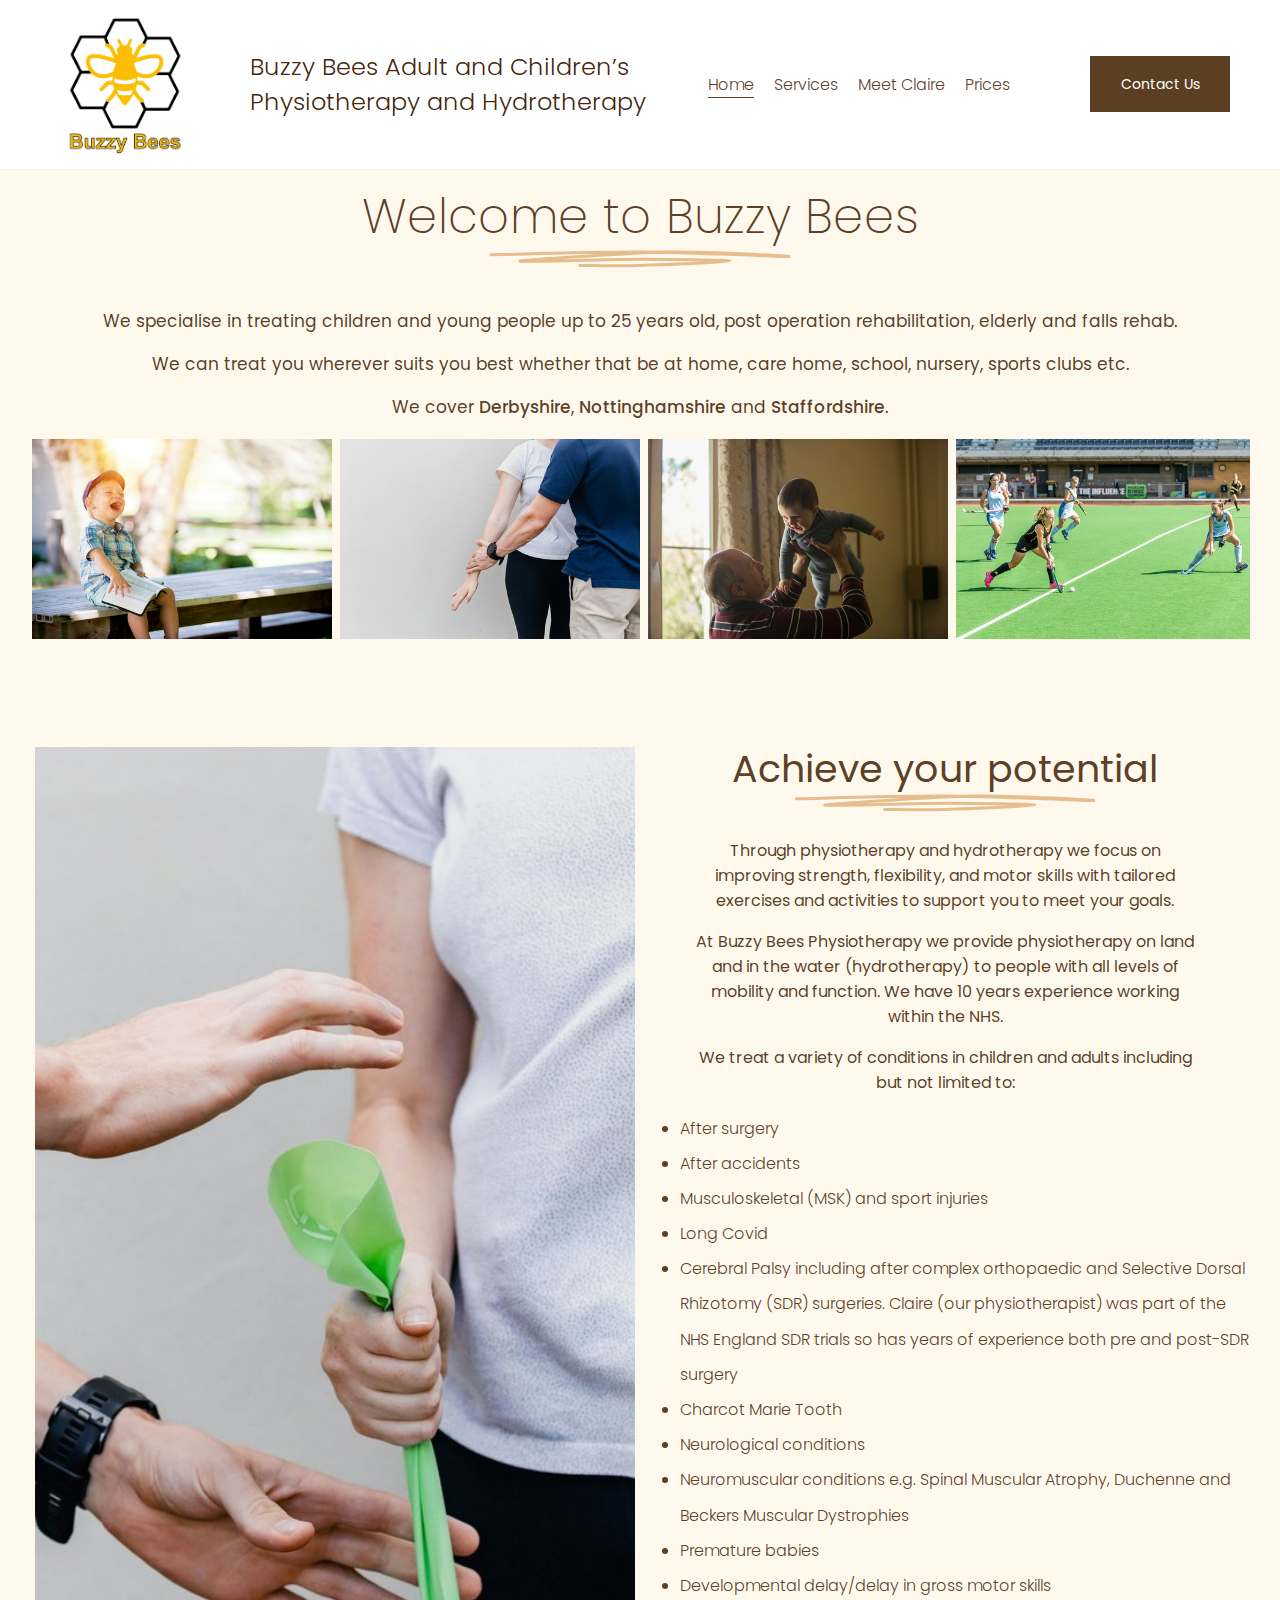
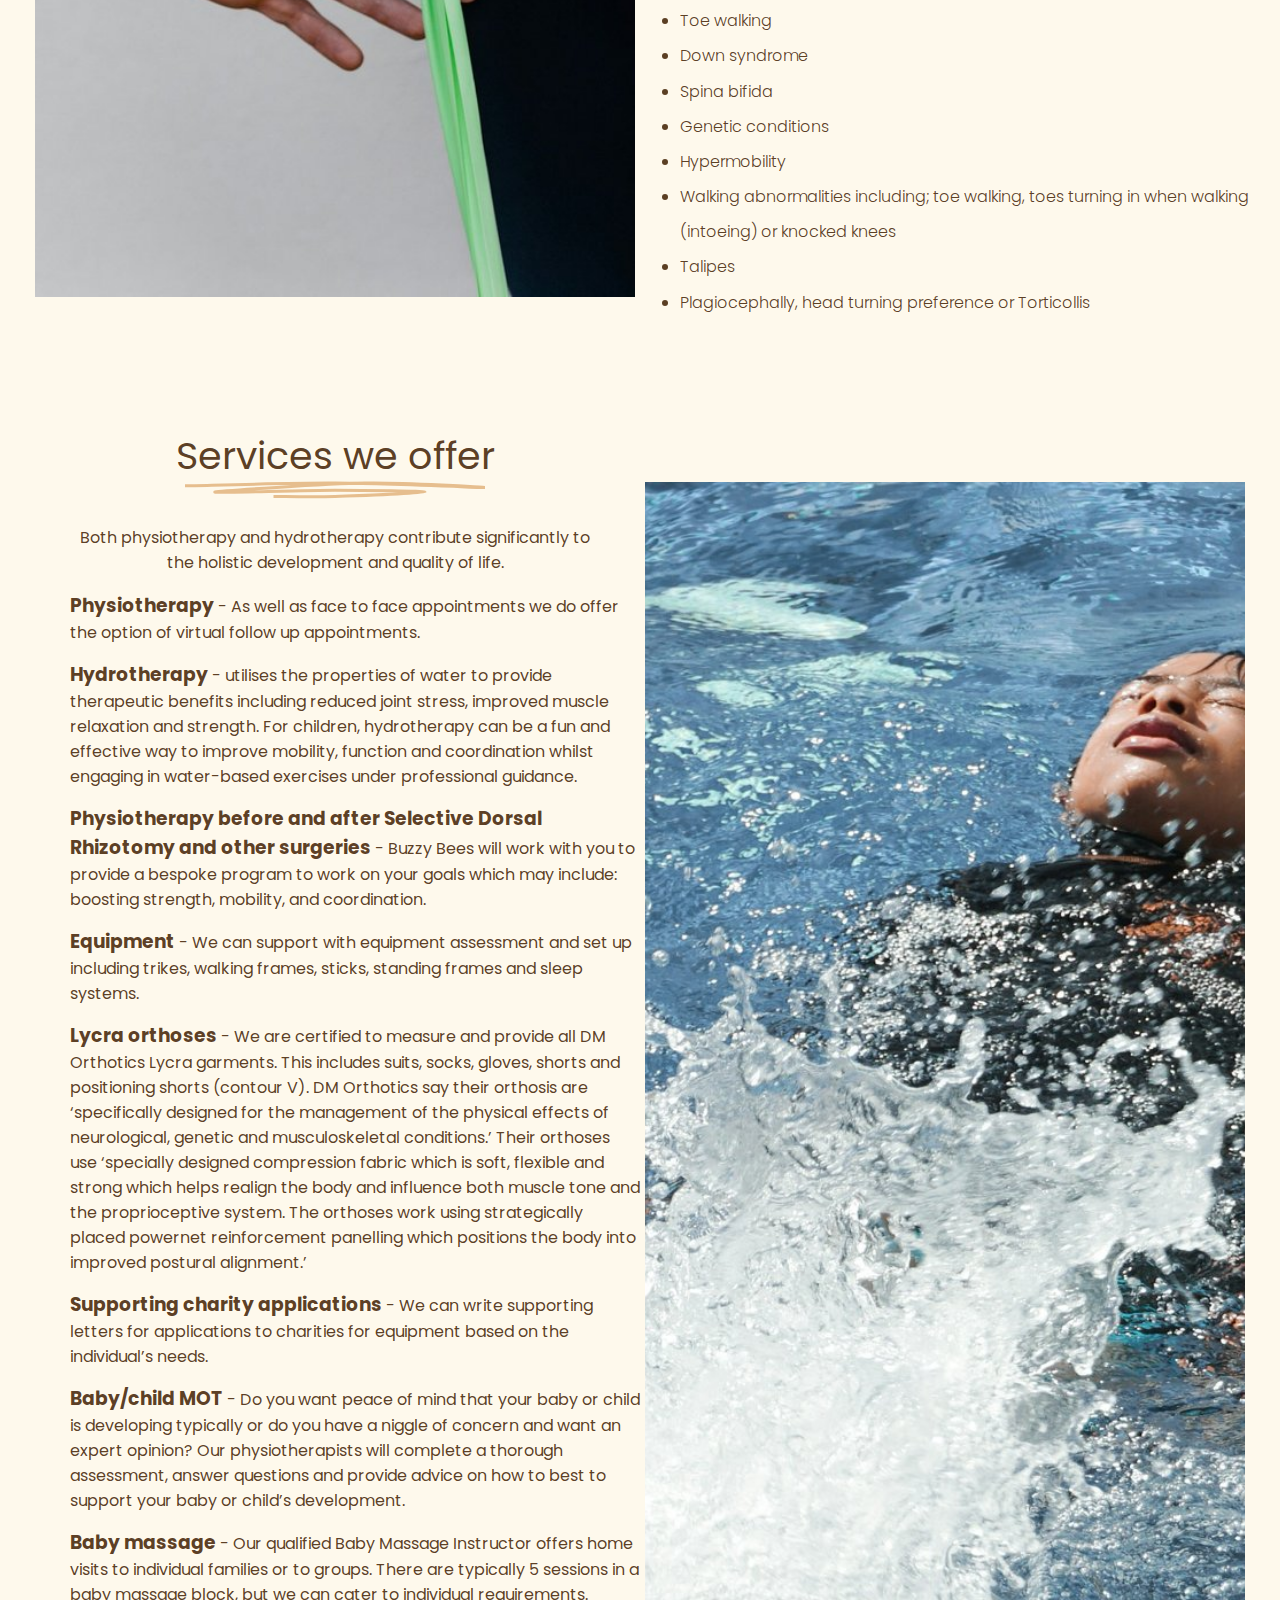
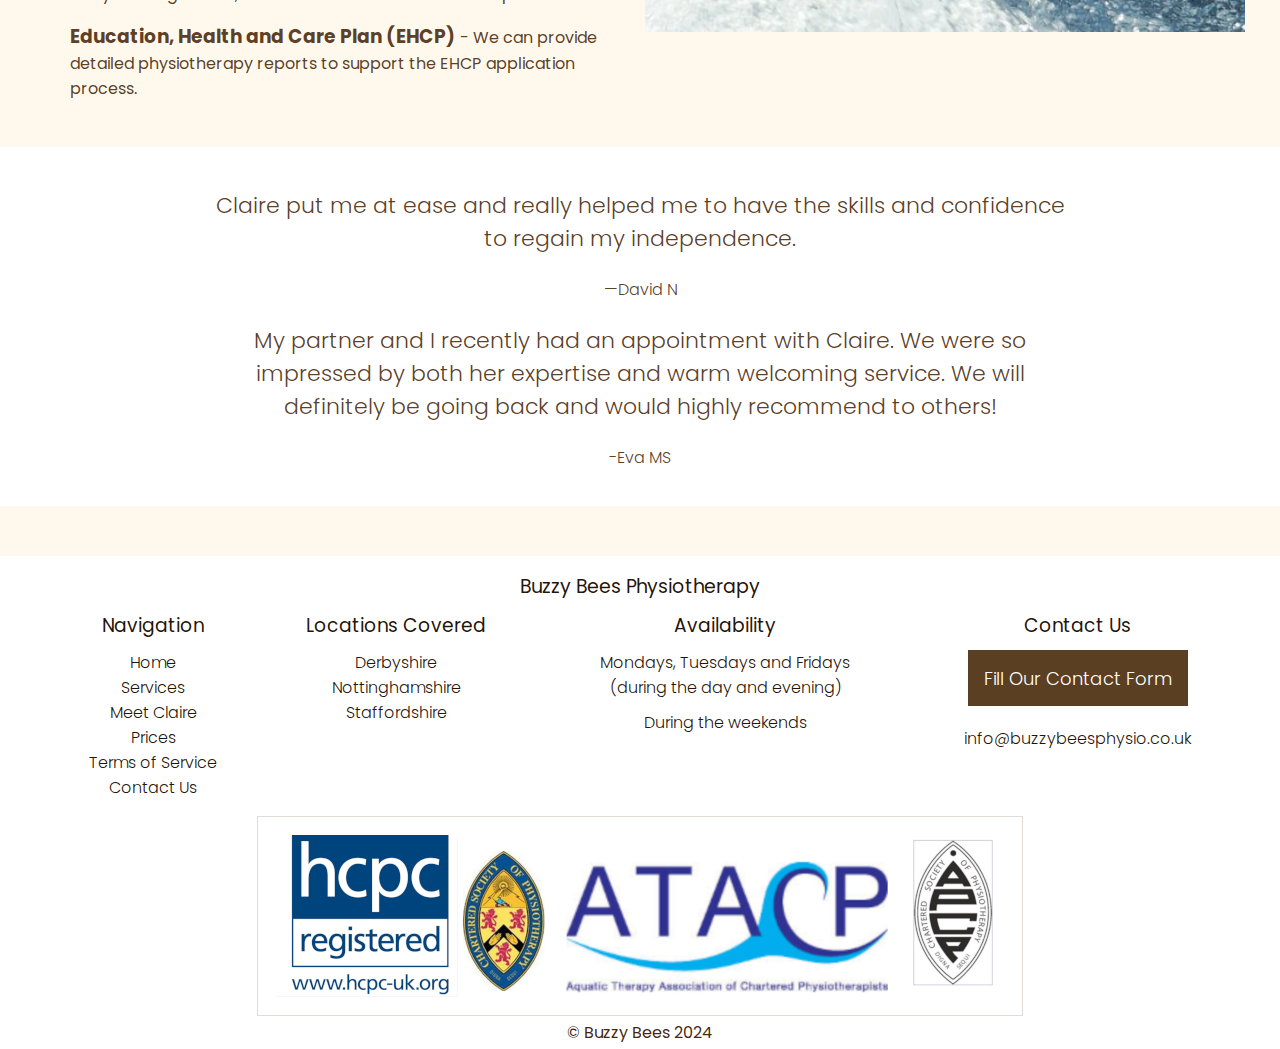
==== index.html @ 5b792850 "edited title and meta description" ====
<!DOCTYPE html>
<html lang="en">

<head>
    <meta charset="UTF-8">
    <meta name="viewport" content="width=device-width, initial-scale=1.0">
    <meta name="description" content="We specialise in treating children and young people up to 25 years old,
        post operation rehabilitation, elderly and falls rehab, in Derbyshire,
        Nottinghamshire and Staffordshire.">

    <title>Buzzy Bees Physiotherapy - Derbyshire, Nottinghamshire and Staffordshire</title>
    <link rel="stylesheet" href="/style.css">
    <link rel="icon" href="/assets/favicon.ico" type="image/x-icon">
    <!-- Fonts -->
    <!-- Poppins -->
    <link rel="preconnect" href="https://fonts.googleapis.com">
    <link rel="preconnect" href="https://fonts.gstatic.com" crossorigin>
    <link
        href="https://fonts.googleapis.com/css2?family=Poppins:ital,wght@0,100;0,200;0,300;0,400;0,500;0,600;0,700;0,800;0,900;1,100;1,200;1,300;1,400;1,500;1,600;1,700;1,800;1,900&display=swap"
        rel="stylesheet">
</head>

<body>

    <header>
        <div class="logo-and-title">
            <img src="/assets/logo.webp" alt="Buzzy Bees Physio logo" class="header-logo">
             <h1 class="title"><span>Buzzy Bees Adult and Children’s Physiotherapy and Hydrotherapy</span></h1> <!-- <span class="h1-location">Derbyshire,
                Nottinghamshire and Staffordshire</span> -->
        </div>
        <nav class="menu">
            <ul class="links">
                <li class="plain"><a href="/index.html" class="underscore" id="home-link">Home</a></li>
                <li class="plain"><a href="/index.html#services" class="underscore" id="services-link">Services</a></li>
                <li class="plain"><a href="/meet-claire/index.html" class="underscore">Meet Claire</a></li>
                <li class="plain"><a href="/prices/index.html" class="underscore">Prices</a></li>
                <li class="button"><a href="/contact/index.html">Contact Us</a></li>
            </ul>
        </nav>
    </header>


    <main class="main-home">

        <section class="hero-section">
            <h2 class="welcome-h2">Welcome to Buzzy Bees</h2> <!-- Suggested change of title -->
            <svg class="scribble" viewBox="0 0 307 91">
                <path
                    d="M 0,80.08 c 23.025000000000002,-0.4094999999999942 107.44999999999999,-3.003 153.5,-2.730000000000004 c 46.05000000000001,0.27299999999999613 148.89499999999998,4.550000000000011 153.5,4.550000000000011 c 4.605000000000018,0 -81.35500000000002,-5.232500000000044 -122.80000000000001,-4.550000000000011 c -41.44499999999999,0.6825000000000045 -148.89499999999998,8.00800000000001 -153.5,9.100000000000009 c -4.604999999999997,1.0919999999999987 90.56499999999998,-1.8199999999999932 122.8,-1.8199999999999932 c 32.235000000000014,0 92.10000000000002,0.8644999999999925 92.10000000000002,1.8199999999999932 c 0,0.9555000000000007 -69.07500000000002,3.8674999999999926 -92.10000000000002,4.549999999999997 c -23.025000000000006,0.6824999999999903 -52.19,0 -61.400000000000006,0"
                    vector-effect="non-scaling-stroke" stroke-dasharray="954" stroke-dashoffset="1908"></path>
            </svg>
            <div class="hero-paragraphs">
                <p>We specialise in treating children and young people up to 25 years old, post operation
                    rehabilitation, elderly and falls rehab. </p>
                <p>We can treat you wherever suits you best whether that be at home, care home, school, nursery, sports
                    clubs etc.</p>
                <p>We cover <span class="bolder">Derbyshire</span>, <span class="bolder">Nottinghamshire</span> and
                    <span class="bolder">Staffordshire</span>.</p>
            </div>
            <aside class="image-banner">
                <img src="/assets/home/home1.jpg" alt="Little boy laughing and holding a book">
                <img src="/assets/home/home2.jpg" alt="Physiotherapist treating a female patient">
                <img src="/assets/home/home3.jpg" alt="Grandfather smiling and lifting a smiling baby">
                <img src="/assets/home/home4.jpg" alt="Several female hockey players in action during a match">
            </aside>
        </section>

        <section class="potential">
            <div class="potential-image">
                <img src="/assets/home/home5.jpg" alt="">
            </div>
            <div class="potential-text">
                <div class="main-h2-and-scribble">
                    <h2 class="main-h2">Achieve your potential</h2>
                    <svg class="scribble" viewBox="0 0 307 91">
                        <path
                            d="M 0,80.08 c 23.025000000000002,-0.4094999999999942 107.44999999999999,-3.003 153.5,-2.730000000000004 c 46.05000000000001,0.27299999999999613 148.89499999999998,4.550000000000011 153.5,4.550000000000011 c 4.605000000000018,0 -81.35500000000002,-5.232500000000044 -122.80000000000001,-4.550000000000011 c -41.44499999999999,0.6825000000000045 -148.89499999999998,8.00800000000001 -153.5,9.100000000000009 c -4.604999999999997,1.0919999999999987 90.56499999999998,-1.8199999999999932 122.8,-1.8199999999999932 c 32.235000000000014,0 92.10000000000002,0.8644999999999925 92.10000000000002,1.8199999999999932 c 0,0.9555000000000007 -69.07500000000002,3.8674999999999926 -92.10000000000002,4.549999999999997 c -23.025000000000006,0.6824999999999903 -52.19,0 -61.400000000000006,0"
                            vector-effect="non-scaling-stroke" stroke-dasharray="954" stroke-dashoffset="1908"></path>
                    </svg>
                </div>
                <p class="introduction">Through physiotherapy and hydrotherapy we focus on improving strength,
                    flexibility, and motor skills with tailored exercises and activities to support you to meet your
                    goals.</p>
                <p class="introduction">At Buzzy Bees Physiotherapy we provide physiotherapy on land and in the water
                    (hydrotherapy) to people with all levels of mobility and function. We have 10 years experience
                    working within the NHS.</p>
                <p class="introduction">We treat a variety of conditions in children and adults including but not
                    limited to:</p>
                <ul class="potential-ul">
                    <li>After surgery</li>
                    <li>After accidents</li>
                    <li>Musculoskeletal (MSK) and sport injuries</li>
                    <li>Long Covid</li>
                    <li>Cerebral Palsy including after complex orthopaedic and Selective Dorsal Rhizotomy (SDR)
                        surgeries. Claire (our physiotherapist) was part of the NHS England SDR trials so has years of
                        experience both pre and post-SDR surgery</li>

                    <li>Charcot Marie Tooth</li>
                    <li>Neurological conditions</li>
                    <li>Neuromuscular conditions e.g. Spinal Muscular Atrophy, Duchenne and Beckers Muscular Dystrophies
                    </li>
                    <li>Premature babies</li>
                    <li>Developmental delay/delay in gross motor skills</li>

                    <li>Toe walking</li>
                    <li>Down syndrome</li>
                    <li>Spina bifida</li>
                    <li>Genetic conditions</li>
                    <li>Hypermobility</li>

                    <li>Walking abnormalities including; toe walking, toes turning in when walking (intoeing) or knocked
                        knees</li>
                    <li>Talipes</li>
                    <li>Plagiocephally, head turning preference or Torticollis</li>
                </ul>
            </div>
        </section>

        <section id="services" class="services">

            <div class="services-text">
                <div class="main-h2-and-scribble">
                    <h2 class="main-h2">Services we offer</h2>
                    <svg class="scribble" viewBox="0 0 307 91">
                        <path
                            d="M 0,80.08 c 23.025000000000002,-0.4094999999999942 107.44999999999999,-3.003 153.5,-2.730000000000004 c 46.05000000000001,0.27299999999999613 148.89499999999998,4.550000000000011 153.5,4.550000000000011 c 4.605000000000018,0 -81.35500000000002,-5.232500000000044 -122.80000000000001,-4.550000000000011 c -41.44499999999999,0.6825000000000045 -148.89499999999998,8.00800000000001 -153.5,9.100000000000009 c -4.604999999999997,1.0919999999999987 90.56499999999998,-1.8199999999999932 122.8,-1.8199999999999932 c 32.235000000000014,0 92.10000000000002,0.8644999999999925 92.10000000000002,1.8199999999999932 c 0,0.9555000000000007 -69.07500000000002,3.8674999999999926 -92.10000000000002,4.549999999999997 c -23.025000000000006,0.6824999999999903 -52.19,0 -61.400000000000006,0"
                            vector-effect="non-scaling-stroke" stroke-dasharray="954" stroke-dashoffset="1908"></path>
                    </svg>
                </div>
                <p class="introduction">Both physiotherapy and hydrotherapy contribute significantly to the holistic
                    development and quality of life.</p>

                <ul class="services-list">
                    <li>
                        <h3 class="inline">Physiotherapy</h3>
                        <p class="inline">- As well as face to face appointments we do offer the option of virtual
                            follow up appointments.</p>
                    </li>
                    <li>
                        <h3 class="inline">Hydrotherapy</h3>
                        <p class="inline">- utilises the properties of water to provide therapeutic benefits including
                            reduced joint stress, improved
                            muscle relaxation and strength. For children, hydrotherapy can be a fun and effective way to
                            improve
                            mobility, function and coordination whilst engaging in water-based exercises under
                            professional guidance.
                        </p>
                    </li>
                    <li>
                        <h3 class="inline">Physiotherapy before and after Selective Dorsal Rhizotomy and other surgeries
                        </h3>
                        <p class="inline">- Buzzy Bees will work with you to provide a bespoke program to work on your
                            goals which may include:
                            boosting strength, mobility, and coordination.</p>
                    </li>
                    <li>
                        <h3 class="inline">Equipment</h3>
                        <p class="inline">- We can support with equipment assessment and set up including trikes,
                            walking frames, sticks, standing
                            frames and sleep systems.</p>
                    </li>
                    <li>
                        <h3 class="inline">Lycra orthoses</h3>
                        <p class="inline">- We are certified to measure and provide all DM Orthotics Lycra garments.
                            This includes suits, socks,
                            gloves, shorts and positioning shorts (contour V). DM Orthotics say their orthosis are
                            ‘specifically
                            designed for the management of the physical effects of neurological, genetic and
                            musculoskeletal
                            conditions.’ Their orthoses use ‘specially designed compression fabric which is soft,
                            flexible and strong
                            which helps realign the body and influence both muscle tone and the proprioceptive system.
                            The orthoses work
                            using strategically placed powernet reinforcement panelling which positions the body into
                            improved postural
                            alignment.’</p>
                    </li>
                    <li>
                        <h3 class="inline">Supporting charity applications</h3>
                        <p class="inline">- We can write supporting letters for applications to charities for equipment
                            based on the individual’s
                            needs.</p>
                    </li>
                    <li>
                        <h3 class="inline">Baby/child MOT</h3>
                        <p class="inline">- Do you want peace of mind that your baby or child is developing typically or
                            do you have a niggle of
                            concern and want an expert opinion? Our physiotherapists will complete a thorough
                            assessment, answer
                            questions and provide advice on how to best to support your baby or child’s development.</p>
                    </li>
                    <li>
                        <h3 class="inline">Baby massage</h3>
                        <p class="inline">- Our qualified Baby Massage Instructor offers home visits to individual
                            families or to groups. There are
                            typically 5 sessions in a baby massage block, but we can cater to individual requirements.
                        </p>
                    </li>
                    <li>
                        <h3 class="inline">Education, Health and Care Plan (EHCP)</h3>
                        <p class="inline">- We can provide detailed physiotherapy reports to support the EHCP
                            application process.</p>
                    </li>
                </ul>

            </div>

            <div class="services-image">
                <img src="/assets/home/home6.jpeg" alt="Young child swimming on their back in a pool">
            </div>
        </section>
        <aside class="client-quotes">
            <div class="quote">
                <p class="text">Claire put me at ease and really helped me to have the skills and confidence to regain
                    my independence.</p>
                <p class="name">—David N</p>
            </div>
            <div class="quote">
                <p class="text">My partner and I recently had an appointment with Claire. We were so impressed by both
                    her expertise and warm welcoming service. We will definitely be going back and would highly
                    recommend to others!</p>
                <p class="name">-Eva MS</p>
            </div>
        </aside>
    </main>
    <footer>
        <h2 class="footer-title">Buzzy Bees Physiotherapy</h2>
        <div class="footer-info-sections">

            <section class="footer-navigation">
                <h3 class="navigation-h3">Navigation</h3>
                <ul>
                    <li><a href="/home/index.html">Home</a></li>
                    <li><a href="/index.html#services">Services</a></li>
                    <li><a href="/meet-claire/index.html">Meet Claire</a></li>
                    <li><a href="/prices/index.html">Prices</a></li>
                    <li><a href="/prices/index.html#terms">Terms of Service</a></li>
                    <li><a href="/contact/index.html">Contact Us</a></li>
                </ul>
            </section>

            <section class="footer-locations">
                <h3 class="navigation-h3">Locations Covered</h3>
                <ul>
                    <li>Derbyshire</li>
                    <li>Nottinghamshire</li>
                    <li>Staffordshire</li>
                </ul>
            </section>

            <section class="footer-availability">
                <h3 class="navigation-h3">Availability</h3>
                <ul>
                    <li class="weekdays">Mondays, Tuesdays and Fridays (during the day and evening)</li>
                    <li>During the weekends</li>
                </ul>
            </section>
            <section class="footer-contact-us">
                <h3 class="navigation-h3">Contact Us</h3>
                <ul>
                    <li><a href="/contact/index.html" class="footer-contact-link">Fill Our Contact Form</a></li>
                    <li>info@buzzybeesphysio.co.uk</li>
                </ul>
            </section>
        </div>

        <div class="logo-banner">
            <div class="logo-images">
                <img src="/assets/footer/footer1.png" alt="'HCPC registered' logo" class="footer-logo1">
                <img src="/assets/footer/footer2.png" alt="'Chartered Society of Physiotherapy' logo"
                    class="footer-logo2">
                <img src="/assets/footer/footer3.png"
                    alt="'ATACP (Aquatic Therapy Association of Chartered Physiotherapists)' logo" class="footer-logo3">
                <img src="/assets/footer/footer4.png" alt="'Chartered Society of Physiotherapy' logo"
                    class="footer-logo4">
            </div>
        </div>

        <div class="copyright">
            <p>© Buzzy Bees 2024</p>
        </div>
    </footer>


    <script src="/script.js"></script>

</body>

</html>
---- style.css ----
/* Base styles for computer screens */





    /* Dynamic styling */

.current {
    text-decoration: underline;
    text-underline-offset: 7px;
    text-decoration-thickness: 1px;
}
/* Main styles */
html {
    scroll-behavior: smooth;
}

body {
    display: flex;
    flex-direction: column;
    margin: 0;
    padding: 0;
    box-sizing: border-box;
    font-family: "Poppins", sans-serif;
    color: #583b1ffa;   
    position: relative;
    /* font-size: 17px; */
}

body ul {
    list-style-type: none;
}

main {
    background-color: #f7aa0313;
    width: 100%;
    margin-top: 151px;
    padding-bottom: 50px;
    position: relative;
    z-index: 0;

}

/* Color tests */

    /* 
    Background colors to test:

        Original color: #c2bfcb;
        First new color, sepia: #ff8b260d;
        Testing a yellow closer to the logo:

        original stroke color: stroke: #eae6e1;

        Yellow from the logo: #fbc301;
        Nice yellows: #f7aa0310; #f7aa0313;

        logo border color: #7a624d39;
    */



/* Scribble */

.main-h2-and-scribble {
    text-align: center;
}

  .main-h2 {
    font-size: 38px; 
    text-align: center; 
    font-weight: 400;
    margin-bottom: 0px;
  }
  
  .scribble {
    font-size: 60px;
    stroke: #e3b884e8;
    stroke-width: 0.05em;
    stroke-linecap: square;
    stroke-linejoin: bevel;
    fill: none;
    margin-top: -200px;
    width: 300px;
    height: 100px;
  }



header {
    box-sizing: border-box;
    padding-left: 50px;
    padding-right: 50px;
    display: flex;
    justify-content: space-between;
    position: fixed;
    background-color: white;
    width: 100vw;
    z-index: 1;
    border-bottom: solid;
    border-bottom-width: 1px;
    border-bottom-color: #7a624d13;;
    /* border-style:solid;
    border-color: #7a624d39; */
}

header, .logo-and-title, .links, .row1 {
    display: flex;
    flex-direction: row;
    align-items: center;
}

h1 {
    display: flex;
    justify-content: center;
    flex-direction: column;
    font-size: 24px;
    font-weight: 300;
    padding-left: 50px;
    /* padding-top: 30px; */
    color: #3e2106fa;
    width: 400px;

}

/* .h1-location {
    padding-top: 20px;
    font-size: 16px;
    font-weight: 200;

} */
.header-logo {
    width: 150px;
    height: 100%;
}

nav {
    font-weight: 250;
    font-size: 16px;
}

.links {
    display: flex;
    justify-content: space-between;
    white-space: nowrap;
}

.links .plain {
    padding: 10px;
}

li.plain {
    color: #583b1ffa;
    display: flex;
    justify-content: center;
    align-items: center;
    font-size: 16px;
    font-weight: 300;
}

li.button {
    background-color: #583b1ffa;
    margin-left: 70px;
    height: 56px;
    width: 140px;
    display: flex;
    justify-content: center;
    align-items: center;
    color: #ffffff;
    font-size: 14px;
    font-weight: 400;
}

li.button:hover {
    background-color: #7a624d;
    transition: background-color 0.2s ease;
}

nav li.plain a {
    text-decoration: none;
    color: #583b1ffa;
}

nav li.button a {
    text-decoration: none;
    color: #ffffff;
}

/* Main bodies */

h2 {
    text-align: center;
}

/* Footer */
footer {
    /* color: #1b0e02fa; */
    color: #3e2106fa;
}

.footer-title {
    font-weight: 400;
    font-size: 19px;
    margin-bottom: 5px;
    padding: 0;
    /* text-decoration: underline;
    text-underline-offset: 7px;
    text-decoration-thickness: 1px; */
    color: #1b0e02fa;
}

.navigation-h3 {
    margin-top: 5px;
}
.footer-info-sections {
    display: flex;
    justify-content: space-evenly;
    margin-top: 0;
}
.footer-info-sections h3 {
    display: flex;
    justify-content: center;
    font-weight: 400;
    margin-bottom: 0;
    color: #1b0e02fa;
}

.footer-info-sections ul {
    padding: 0px;
    margin-top: 10px;
}

.footer-info-sections ul li {
    display: flex;
    justify-content: center;
    color: #1b0e02fa;
    font-weight: 300;

}
.footer-navigation a {
    text-decoration: none;
    color: #1b0e02fa;
}

.footer-availability {
    max-width: 300px;
    text-align: center;
}
.weekdays {
    margin-bottom: 10px;
}

.footer-contact-link {
    background-color: #583b1ffa;
    height: 56px;
    width: 220px;
    display: flex;
    justify-content: center;
    text-align: center;
    align-items: center;
    color: #ffffff;
    font-size: 18px;
    font-weight: 300;
    text-decoration: none;
    margin-bottom: 20px;
}

.footer-contact-link:hover {
    background-color: #7a624d;
    transition: background-color 0.2s ease;
}



.logo-images {
    display: flex;
    justify-content: center;
    height: 200px;
    width: fit-content;
    border-style: solid;
    border-width: 1px;
    padding: 18px;
    margin: 0 auto;
    box-sizing: border-box;
    border-color: #7a624d39;
}

.copyright p {
    padding: 2px;
    margin: 2px;
}
/* 
.footer-logo1 {
    width: 254px;
    height: 226px;
}

.footer-logo2 { 
    width: 139px;
    height: 226px;
}

.footer-logo3 { 
    width: 319px;
    height: 148px;
}

.footer-logo4 { 
    width: 137px;
    height: 226px; 
} */


.copyright {
    text-align: center;
}



    /* Home */

        /* Hero Section */

.welcome-h2 {
    font-size: 48px;
    font-weight: 200;
    margin: 0;
}

.bolder {
    font-weight: 500;
}

.hero-section {
    text-align: center;
    margin: 30px 30px 30px 30px;

}

.hero-paragraphs {
    margin-top: 30px;
    font-size: 17px;
}
.image-banner {
    overflow-x: auto;
    white-space: nowrap;
    max-width: 100%;
} 

.image-banner img {
    width: 300px;
    height: 200px;
    margin: 2px;
    overflow-x: auto;
    white-space: nowrap;
    align-items: center;
}

        /* Achieve your potential */

.potential {
    display: flex;
    justify-content: space-between;
    margin: 60px 30px 30px 30px;
}

.potential-image {
    flex: 1;
    display: flex;
    justify-content: center;
    align-items: center;
}

.potential-image img {
    max-width: 100%; 
    height: auto; 
    object-fit: cover; 
    width: 600px; 
    height: 1150px;
}

.potential-text {
    flex: 1;
}

.potential-ul li {
    list-style-type: initial;
    line-height: 2.2;
    font-weight: 300;
    font-size: 16px;
}

        /* Services */

.services {
    display: flex;
    justify-content: space-between;
    margin: 60px 30px 30px 30px;
    scroll-margin-top: 200px;
}

.services-text {
    flex: 1;
}

.services-image {
    flex: 1;
    display: flex;
    justify-content: center;
    align-items: center;
}

.services-image img {
    max-width: 100%; 
    height: auto; 
    object-fit: cover; 
    width: 600px; 
    height: 1150px;
}



.inline {
    display: inline;

}

.services-list li {
    margin-bottom: 15px;
}



/* Meet the Team */

.introduction {
    display: flex;
    flex-direction: column;
    align-items: center;
    text-align: center;
    padding-left: 50px;
    padding-right: 50px;    
}

.client-quotes {
    text-align: center;
    background-color: #ffffff;
    padding: 20px 210px 20px 210px;
    font-size: 22px;
    font-weight: 300;
}

.client-quotes .name {
    font-size: 16px;
}

.physio-team {
    display: flex;
}

.physio-profile {
    padding: 20px;
}

.physio-photo {
    display: flex;
    justify-content: center;
}



.claire-photo {
    width: 550px;
    height: auto;
    clip-path: inset(0px 65px 0px 70px);
}

.physio-profile-text {
    display: flex;
    flex-direction: column;
    justify-content: center;
    margin: 0px 220px 0px 220px;
}
.physio-profile p {
    line-height: 1.8;
    font-weight: 300;
    font-size: 16px;
    text-align: justify;

}

.physio-team ul, .physio-team li {
    list-style-type: initial;
    line-height: 2.5;
    font-weight: 300;
    font-size: 16px;

}

.physio-title {
    display: flex;
    flex-direction: column;
    text-align: center;
}

.physio-position {
    text-align: center;
}

/* Prices */

.service-section {
    display: flex;
    flex-direction: column;
}

.service-pairs {
    display: flex;
    flex-direction: row;
    justify-content: space-evenly;
    width: 100%;
}

.physiotherapy, .hydrotherapy, .mot, .baby-massage {
    display: flex;
    flex-direction: column;
    flex: 1;
    padding: 50px 50px 20px 50px;
}

.prices-image-banner {
    display: flex;
    justify-content: center;
    position: relative;
    max-width: 100%; /* Set the container width */
    height: 540px; /* Set the container height */
}

.prices-image-banner img {
    position: absolute; /* Position images absolutely within the container */
    height: auto; /* Maintain aspect ratio */
}

.prices1 {
    z-index: 1;
    width: 216px;
    height: 216px;
    top: 40px; 
    left: 0px;
}

.prices2 {
    z-index: 0;
    width: 406px;
    height: 520px;
}

.prices3 {
    z-index: 0;
    width: 406px;
    height: 520px;
    margin-right: 40px;
}

.prices4 {
    z-index: 1;
    width: 249px;
    height: 178px;
    top: 80px; 
    right: 0px;
}

.prices5 {
    z-index: 1;
    width: 216px;
    height: 216px;
    bottom: 80px; 
    left: 0px;
}

.prices6 {
    z-index: 0;
    width: 406px;
    max-height: 520px;
    margin-left: 5px;
}

.prices7 {
    z-index: 0;
    width: 406px;
    height: 520px;
    margin-right: 40px;
}

.prices8 {
    z-index: 1;
    width: 249px;
    height: 178px;
    top: 15px; 
    right: 0px;
}

.physio-prices {
    list-style-type: initial;
}

.prices-h3 {
    text-align: center;
}

.travel-charge {
    text-align: center;
    margin-top: 0px;
}
.more-info-button {
    display: flex;
    justify-content: center;
    padding: 10px;  
}

.more-info {
    background-color: #583b1ffa;
    height: 80px;
    width: 260px;
    display: flex;
    justify-content: center;
    align-items: center;
    text-align: center;
    color: #ffffff;
    font-size: 15px;
    font-weight: 300;
    text-decoration: none;

}

.service-section {
    padding-bottom: 50px
}



aside.terms {
    height: 1200px;
    padding-top: 50px;
    background-image: url("/assets/prices/prices9.jpeg");
    background-size: cover;
    background-position: 50% center;
    scroll-margin-top: 150px;
}

.terms-h2 {
    color:#ffffff;
}
.terms-text {
    display: flex;
    flex-direction: column;
    justify-content: center;
    color:#ffffff;
    margin: 0px 300px 20px 300px;
    backdrop-filter: blur(10px); /* Apply the blur effect */
    -webkit-backdrop-filter: blur(10px); /* For Safari */
    box-shadow: 0 0 10px rgba(0, 0, 0, 0.3); /* Optional: shadow for better contrast */
    border-radius: 20px;
    padding: 10px 30px 10px 30px;
    margin-top: 20px;
}

.terms-text li {
    list-style-type: initial;
}


/* Contact Us */

.main-contact {
    padding-bottom: 0px;
}


.email-address, .use-form {
    font-weight: 500;
}

.contact-us-text {
    display: flex;
    flex-direction: column;
    padding: 20px 220px 30px 220px;
    text-align: center;
}

    /* Form */

#dynamic-textarea {
    display: none;
}

.flex-contact {
    display: flex;
    flex-direction: row;
    justify-content: space-around;
    overflow: hidden;
    position: relative;
    height: 1250px;
}

fieldset {
    display: flex;
    flex-direction: column;
    justify-content: center;
    background: linear-gradient(to bottom, rgba(253, 236, 200, 1) 50%, rgba(253, 236, 200, 0.5) 100%);
    border-color: #583b1fe7;
    border-width: 1px;
}

legend {
    text-align: center;
    background-color: #583b1fe7;
    height: 40px;
    width: 150px;
    display: flex;
    justify-content: center;
    align-items: center;
    color: #ffffff;
    font-size: 18px;
    font-weight: 300;
    text-decoration: none;
    margin-bottom: 8px;

}

form {
    display: flex;
    width: 650px;
}

.form {
    display: flex;
    justify-content: center;
    align-items: flex-start;
}

label {
    padding-bottom: 5px
}

.physio-address-label {
    padding-bottom: 0px;
}

input, textarea, select {
    font-size: 1rem;
    height: 30px;
    box-sizing: border-box;
}

select {
    margin-left: 10px;
}

.form-a {
    display: flex;
    flex-direction: row;
    justify-content: space-around;
    padding-top: 10px;
    padding-left: 10px;
    padding-right: 10px;
}

.form1, .form2, .form3, .form4, .form5, .form6, .submit {
    display: flex;
    flex-direction: row;
    align-items: flex-start;
    margin: 10px;
}

.form4, .form5, .form6 {
    display: flex;
    flex-direction: column;
    margin: 5px 20px 5px 20px;
}

.form3, .form4 {
    margin-top: 15px
}

.side, .home-address, .physio-address {
    width: 50%;
    display: flex;
    flex-direction: column;
    margin: 0px 10px 0px 10px;
}

.home-address {
    margin-top: 50px;
    margin-right: 10px;
}



.same-address {
    font-size: 15px;
    padding-bottom: 0px;
}

.row {
    display: flex;
    flex-direction: row;
    align-items: center;
    height: 30px;
}
.new-textarea{
    width: 100%;
}
.textarea-concerns {
    width: 100%;
    height: 100px;
    margin-top: 10px;
}


#name, #phone, #email, #home-address, #physio-address, .physio-address-label {
    width: 300px;
}

#home-address, #physio-address {
    height: 100px;
}

#dob {
    width: 150px;
    margin-bottom: 6px;
}

#outcome {
    height: 100px;
    width: 100%;
}

.yes-or-no {
    display: flex;
    flex-direction: row;
    align-items: center;
    justify-content: center;  
}

.yes, .no {
    display: flex;
    flex-direction: row;
    align-items: center;
    justify-content: center;    
    padding: 2px 10px 2px 4px;
    border-style: solid;
    border-color: #767676;
    border-width: 1px;
    background-color: #ffffff;
}

.yes input, .no input {
    height: 20px;
}

.nhs-yes, .nhs-no {
    padding-bottom: 0px
}

.no {
    margin-left: 25px;
}
.submit {
    display: flex;
    justify-content: center;
}
#submit {
    background-color: #583b1ffa;
    height: 56px;
    width: 180px;
    text-align: center;
    align-items: center;
    color: #ffffff;
    font-size: 18px;
    font-weight: 300;
    text-decoration: none;
    margin-bottom: 8px;
}

#submit:hover {
    background-color: #7a624d;
    transition: background-color 0.2s ease;
}

.contact-image1 {
    width: 1500px;
    height: auto;
    z-index: -1;
    position: absolute;
    margin-top: 200px;
    margin-left: 25px;
    object-fit: cover;
}
/* Responsive styles for mobile devices */

@media (max-width: 430px) {

    /* Header */
    header {
        max-width: 100%;
        height: 200px;
        padding: 0px;
        display: flex;
        flex-direction: column;
    }

    .header-logo {
        width: 100px;

    }

    .logo-and-title {
        max-width: 100%;
    }

    .title {
        margin: 0px;
        padding: 10px;
        font-size: 18px;
        text-align: left;
    }

    .links {
        display: flex;
        flex-wrap: wrap;
        flex-direction: row;
        justify-content: space-evenly;
        padding: 0px;
        margin: 0px 0px 10px 0px;
    }
    .links .plain {
        flex: 1 1 20%;
    }

    .links .button {
        flex: 1 1 100%; /* Takes 100% of the width */
        margin-left: 150px;
        margin-right: 150px;
    }

    li.button {
        margin-left: 0px;
        height: 35px
    }

    /* Main */
    main {
        margin-top: 200px;
    }

    .footer-info-sections {
        display: flex;
        flex-direction: column;
    }

    .logo-images {
        padding: 5px;
        height:fit-content;
    }

    .logo-images img {
        height: 100px;
        width: auto;
    }

    .footer-logo3 {
        width: 150px;
        height: auto;
    }

    /* Home */
    .image-banner {
        display: none;
    }

    .potential-image {
        display: none;
    }

    .services-image {
        display: none;
    }

    .client-quotes {
        padding: 20px 0px 20px 0px;
    }


    /* Meet Claire */
    .physio-profile-text{
        margin: 0px 20px 0px 20px;
    }

    .claire-photo{
        width: 360px
    }

    /* Prices */
    .prices-image-banner, .prices1,  .prices2,  .prices3,  .prices4,  .prices5,  .prices6,  .prices7,  .prices8 {
        display: none;
    }

    .service-pairs {
        display: flex;
        flex-direction: column;
    }

    /* Terms */
    .terms-text {
        margin: 0px 0px 0px 0px;
    }

    form, .fieldset {
        width: 350px;
    }

    /* Contact Us */
    .contact-us-text {
        display: flex;
        flex-direction: column;
        padding: 20px 20px 30px 20px;
        text-align: center;
    }

    .form1, .form2, .form3, .row-services {
        display: flex;
        flex-direction: column;
        width: 300px;
    }

    .form4 {
        height: 150px;
    }
    .services-label, #services, .textarea-concerns {
        margin-bottom: 10px;
    }
    .same-address {
        width: 300px;
    }

    .textarea-concerns {
        margin-top: 50px;
    }


}
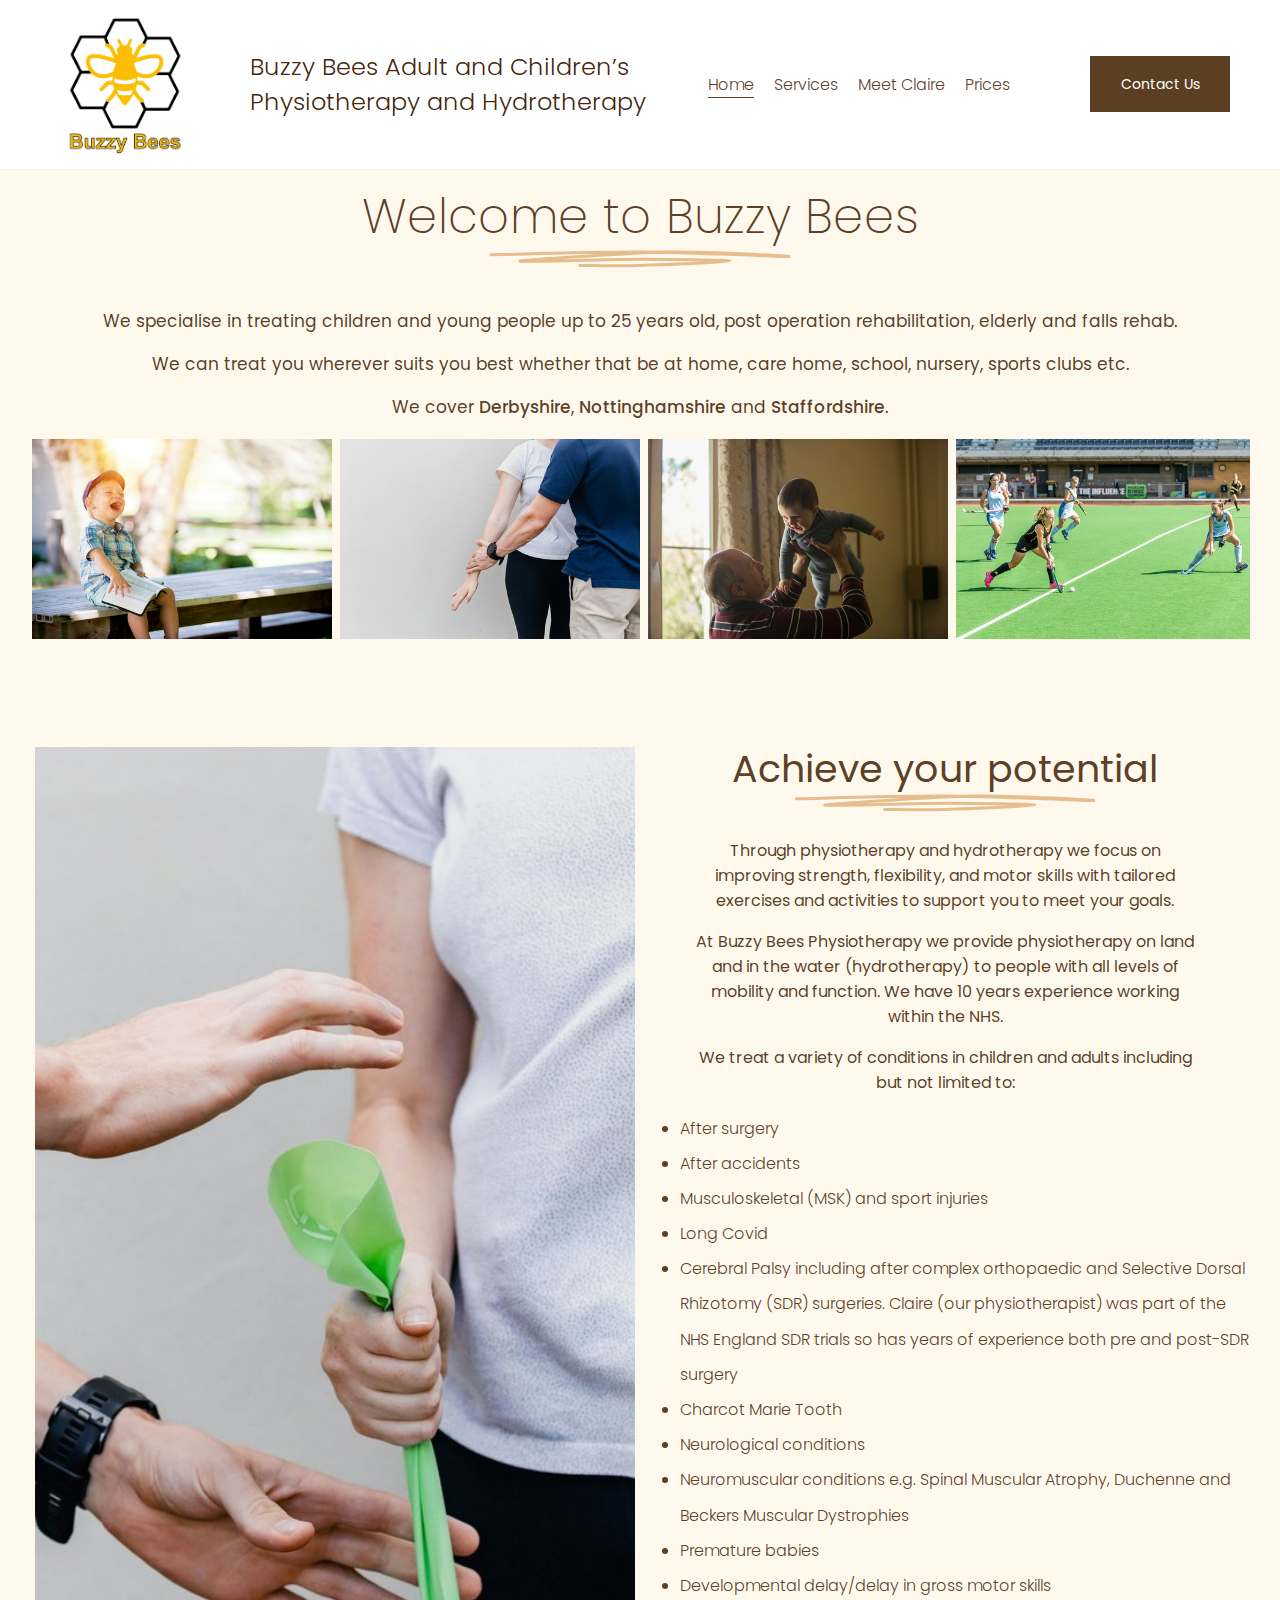
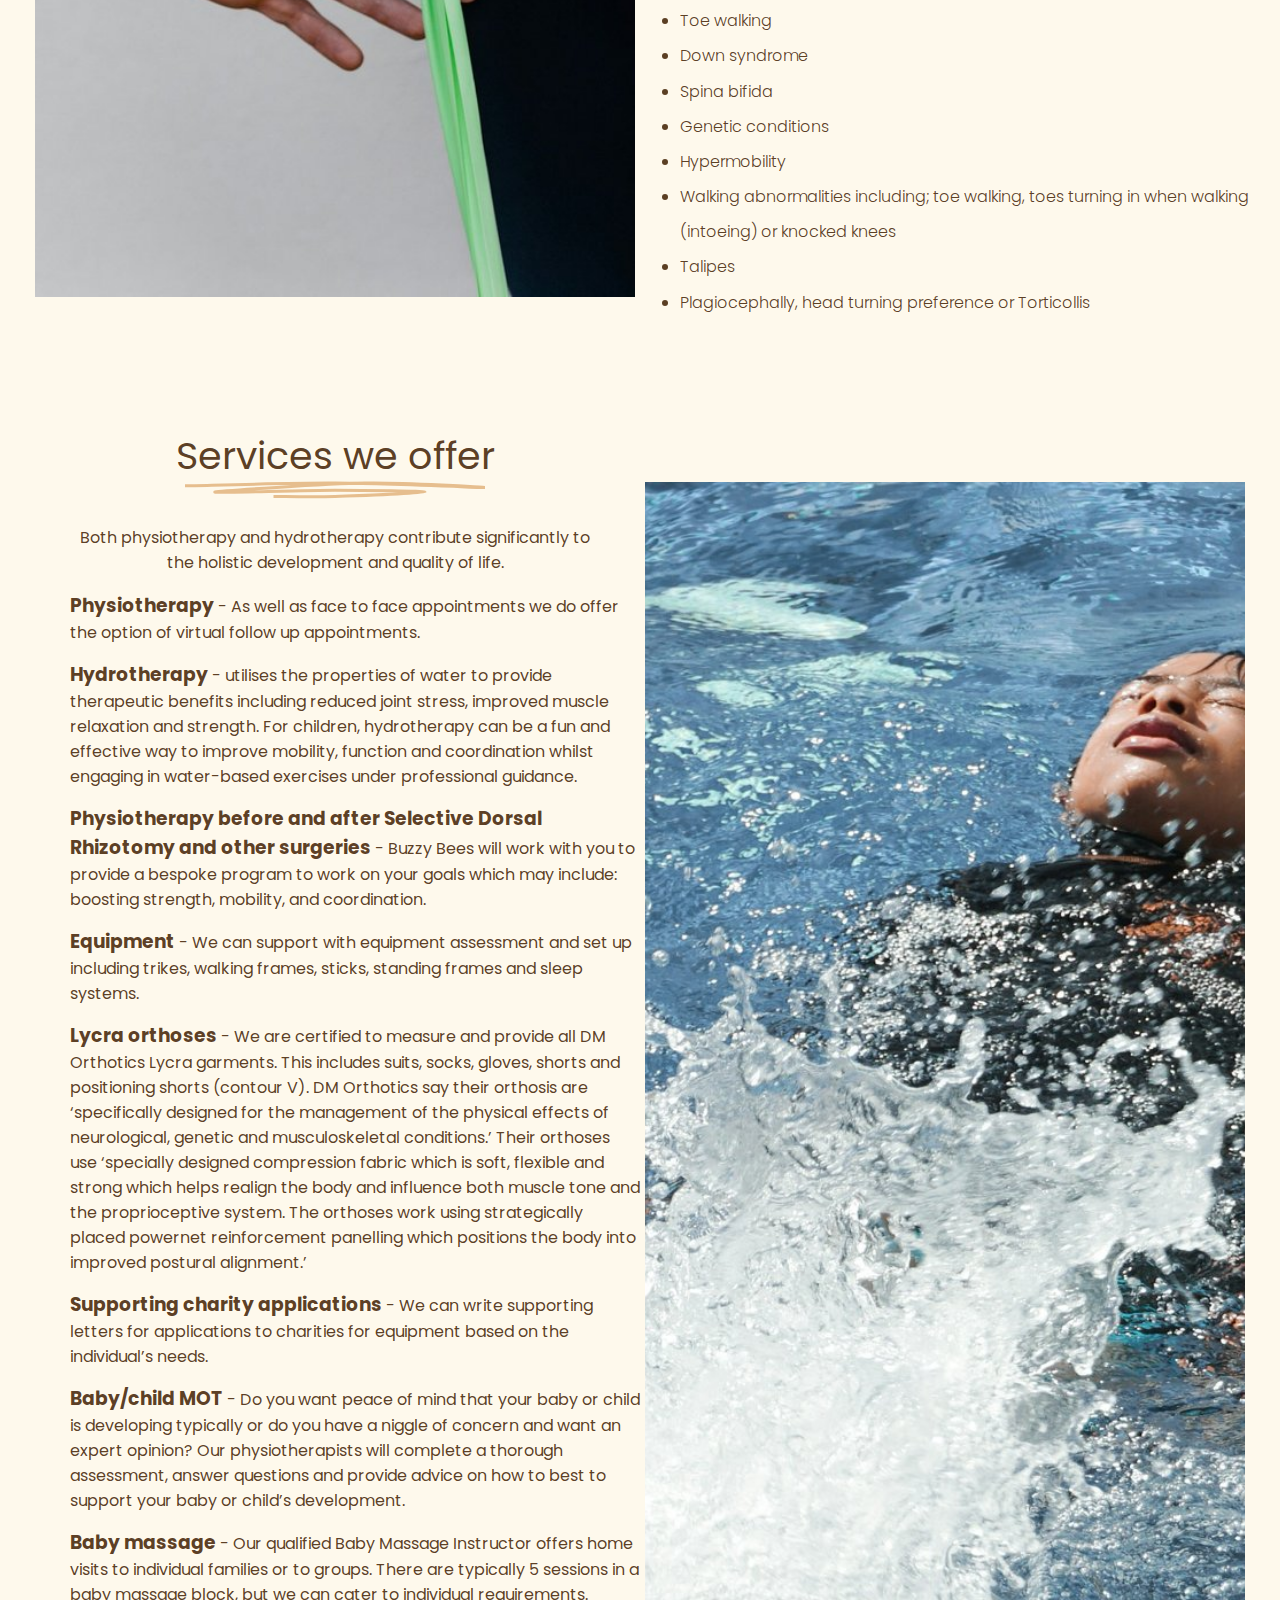
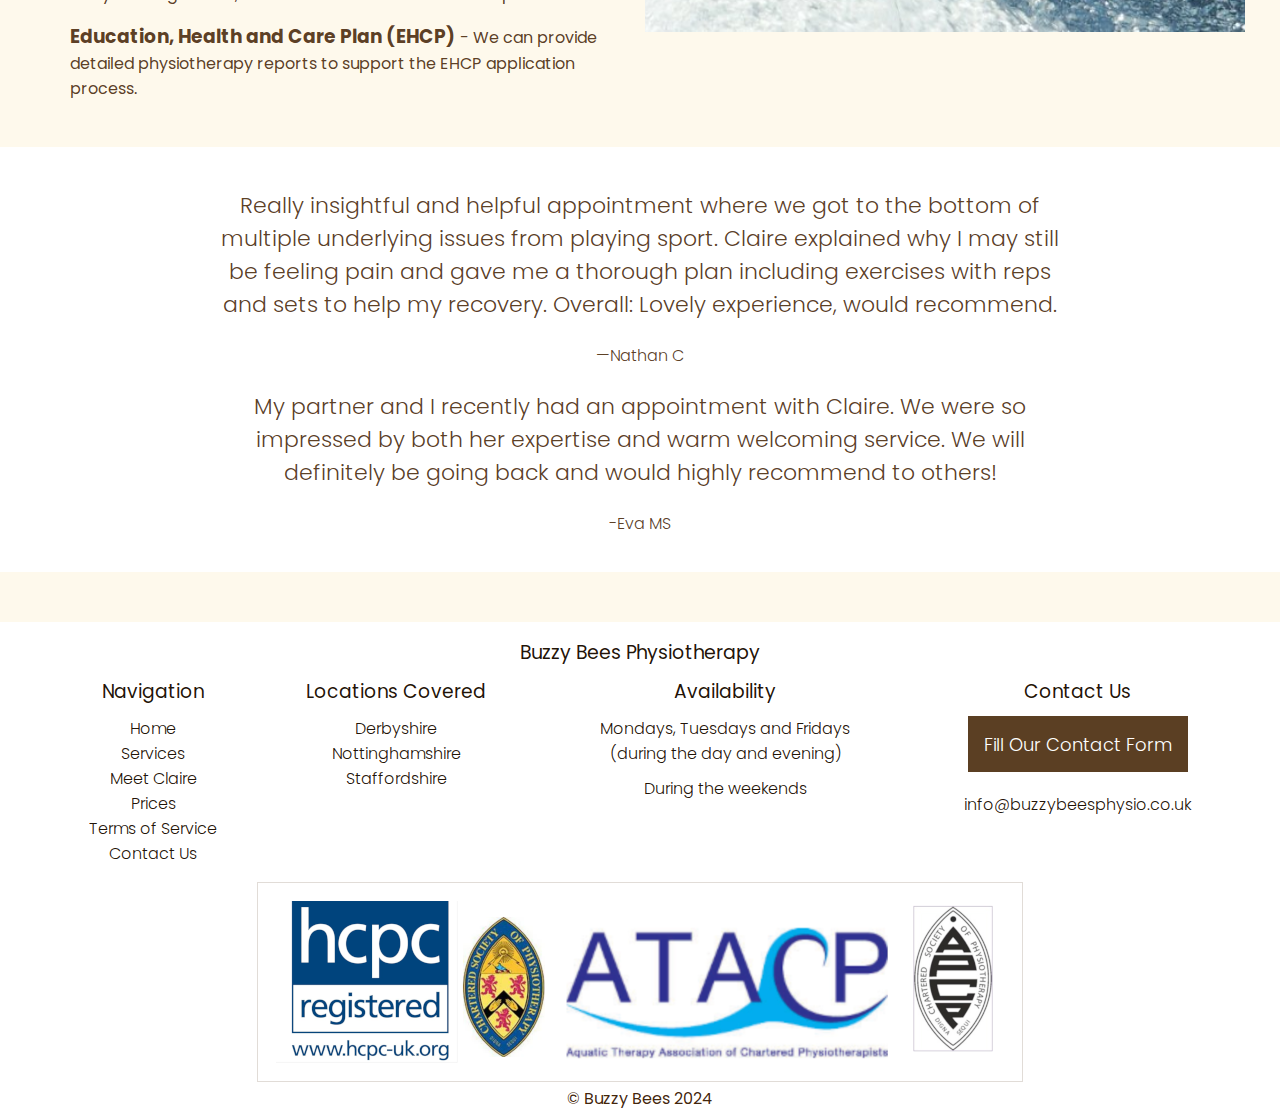
==== commit 99693b51: "edited client quotes" ====
--- a/index.html
+++ b/index.html
@@ -211,9 +211,8 @@
         </section>
         <aside class="client-quotes">
             <div class="quote">
-                <p class="text">Claire put me at ease and really helped me to have the skills and confidence to regain
-                    my independence.</p>
-                <p class="name">—David N</p>
+                <p class="text">Really insightful and helpful appointment where we got to the bottom of multiple underlying issues from playing sport. Claire explained why I may still be feeling pain and gave me a thorough plan including exercises with reps and sets to help my recovery. Overall: Lovely experience, would recommend.</p>
+                <p class="name">—Nathan C</p>
             </div>
             <div class="quote">
                 <p class="text">My partner and I recently had an appointment with Claire. We were so impressed by both
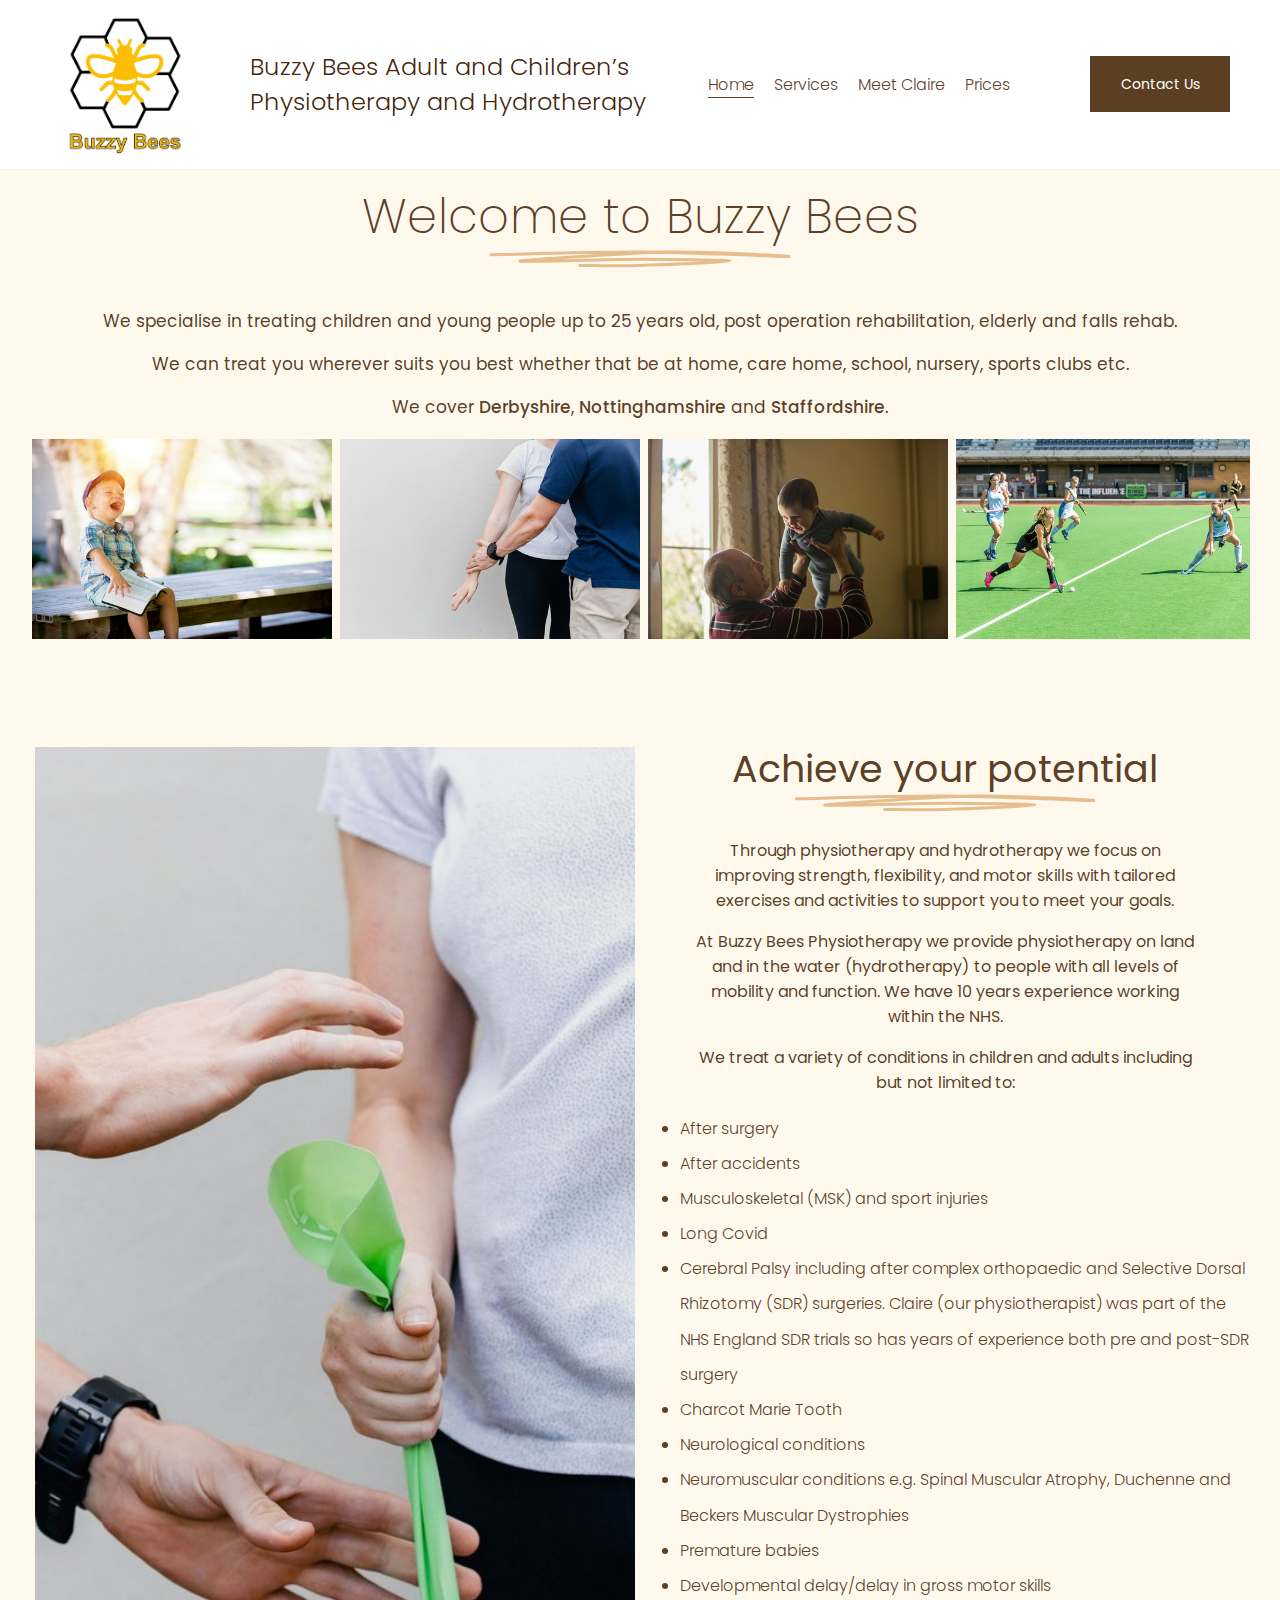
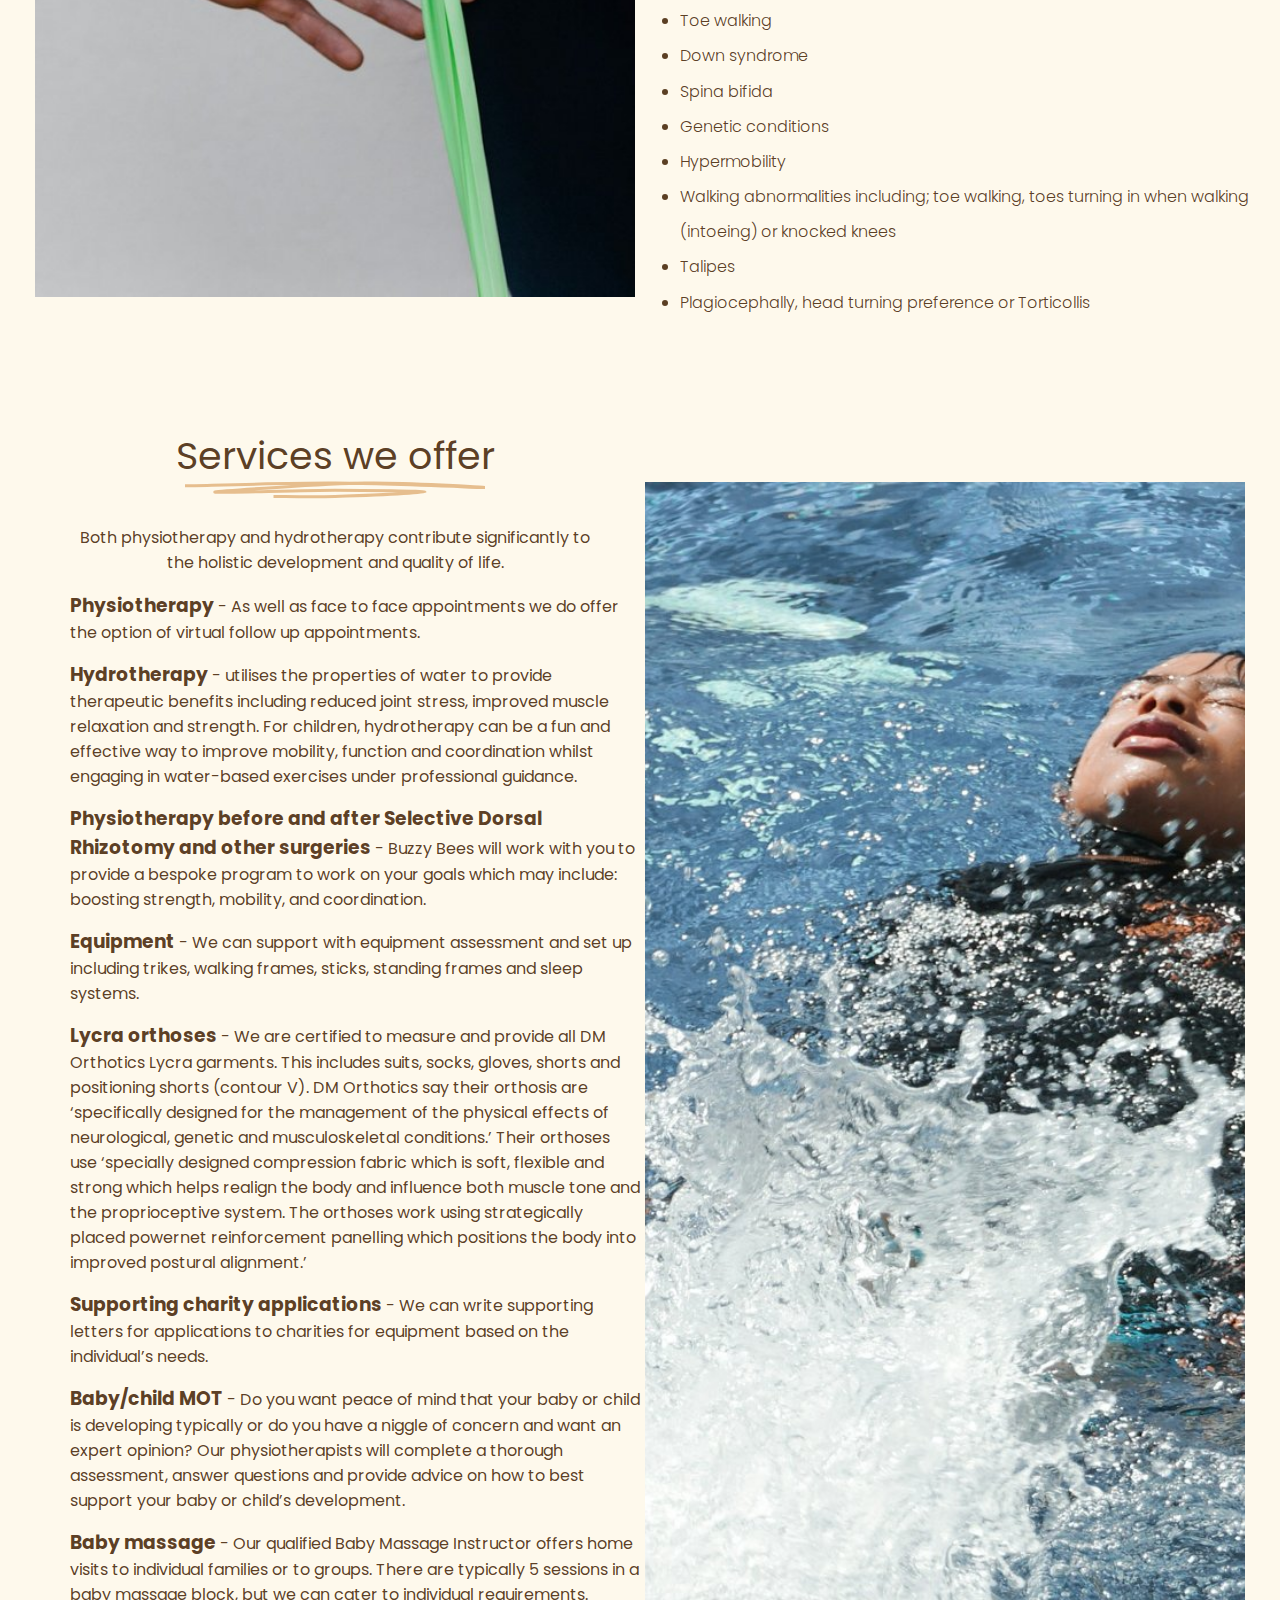
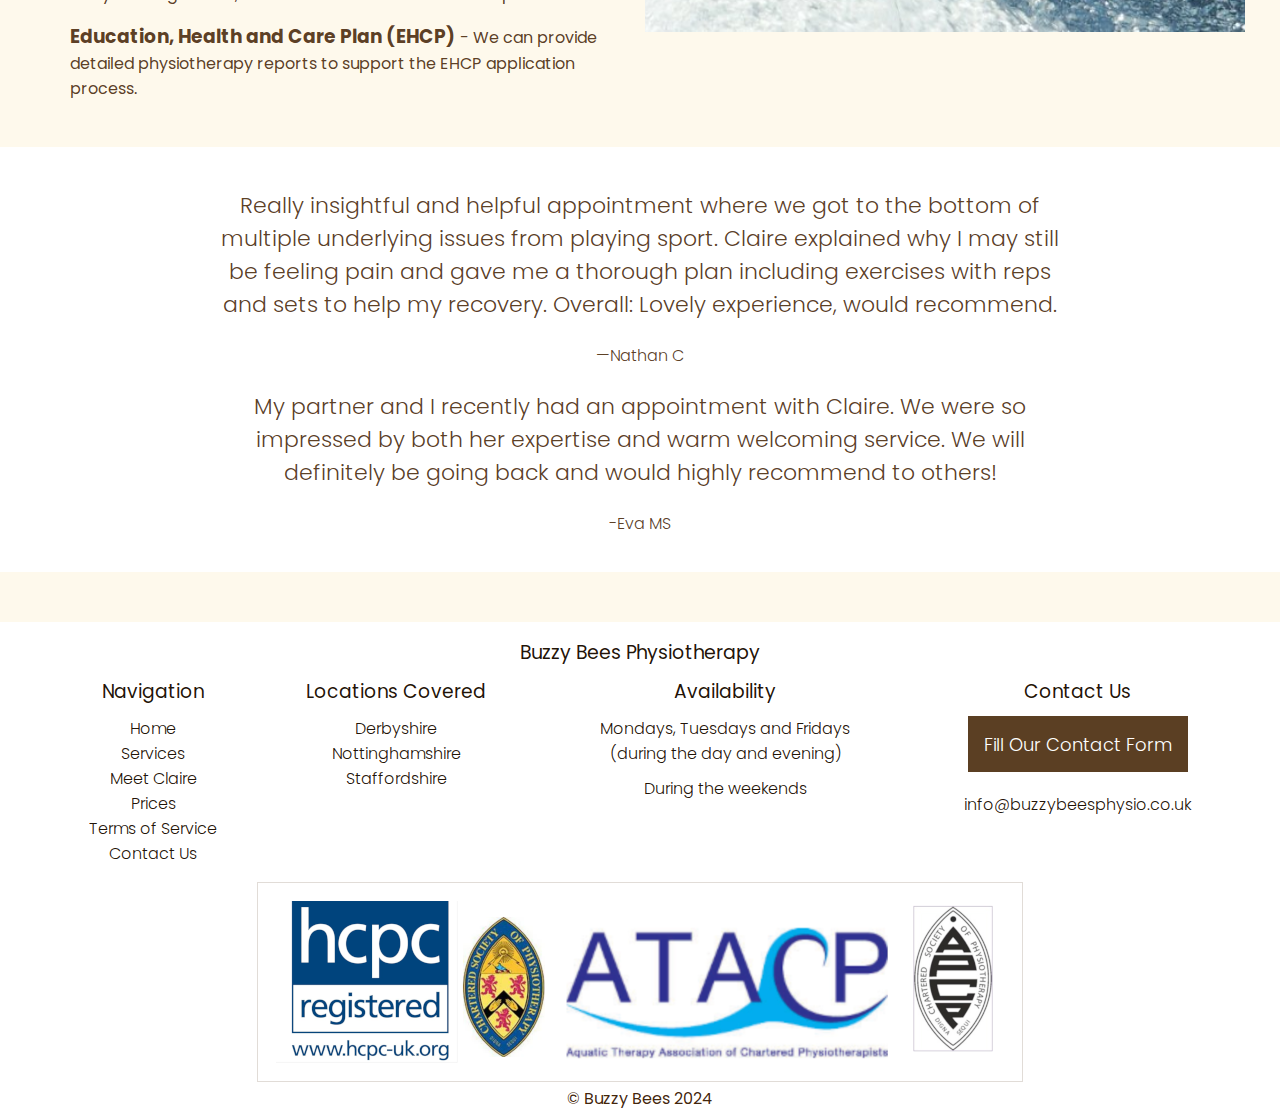
==== commit fd0d39af: "corrected typo in MOT paragraph" ====
--- a/index.html
+++ b/index.html
@@ -4,8 +4,8 @@
 <head>
     <meta charset="UTF-8">
     <meta name="viewport" content="width=device-width, initial-scale=1.0">
-    <meta name="description" content="We specialise in treating children and young people up to 25 years old,
-        post operation rehabilitation, elderly and falls rehab, in Derbyshire,
+    <meta name="description" content="We treat children and young people up to 25 years old,
+        post operation rehabilitation, elderly and falls rehab. Derbyshire,
         Nottinghamshire and Staffordshire.">
 
     <title>Buzzy Bees Physiotherapy - Derbyshire, Nottinghamshire and Staffordshire</title>
@@ -18,6 +18,16 @@
     <link
         href="https://fonts.googleapis.com/css2?family=Poppins:ital,wght@0,100;0,200;0,300;0,400;0,500;0,600;0,700;0,800;0,900;1,100;1,200;1,300;1,400;1,500;1,600;1,700;1,800;1,900&display=swap"
         rel="stylesheet">
+
+        <!-- Google tag (gtag.js) -->
+    <script async src="https://www.googletagmanager.com/gtag/js?id=G-Z45RPL3R78"></script>
+    <script>
+    window.dataLayer = window.dataLayer || [];
+    function gtag(){dataLayer.push(arguments);}
+    gtag('js', new Date());
+
+    gtag('config', 'G-Z45RPL3R78');
+    </script>
 </head>
 
 <body>
@@ -187,7 +197,7 @@
                             do you have a niggle of
                             concern and want an expert opinion? Our physiotherapists will complete a thorough
                             assessment, answer
-                            questions and provide advice on how to best to support your baby or child’s development.</p>
+                            questions and provide advice on how to best support your baby or child’s development.</p>
                     </li>
                     <li>
                         <h3 class="inline">Baby massage</h3>
@@ -229,7 +239,7 @@
             <section class="footer-navigation">
                 <h3 class="navigation-h3">Navigation</h3>
                 <ul>
-                    <li><a href="/home/index.html">Home</a></li>
+                    <li><a href="/index.html">Home</a></li>
                     <li><a href="/index.html#services">Services</a></li>
                     <li><a href="/meet-claire/index.html">Meet Claire</a></li>
                     <li><a href="/prices/index.html">Prices</a></li>
--- a/style.css
+++ b/style.css
@@ -1,6 +1,8 @@
 /* Base styles for computer screens */
 
-
+.hidden {
+    display: none;
+}
 
 
 
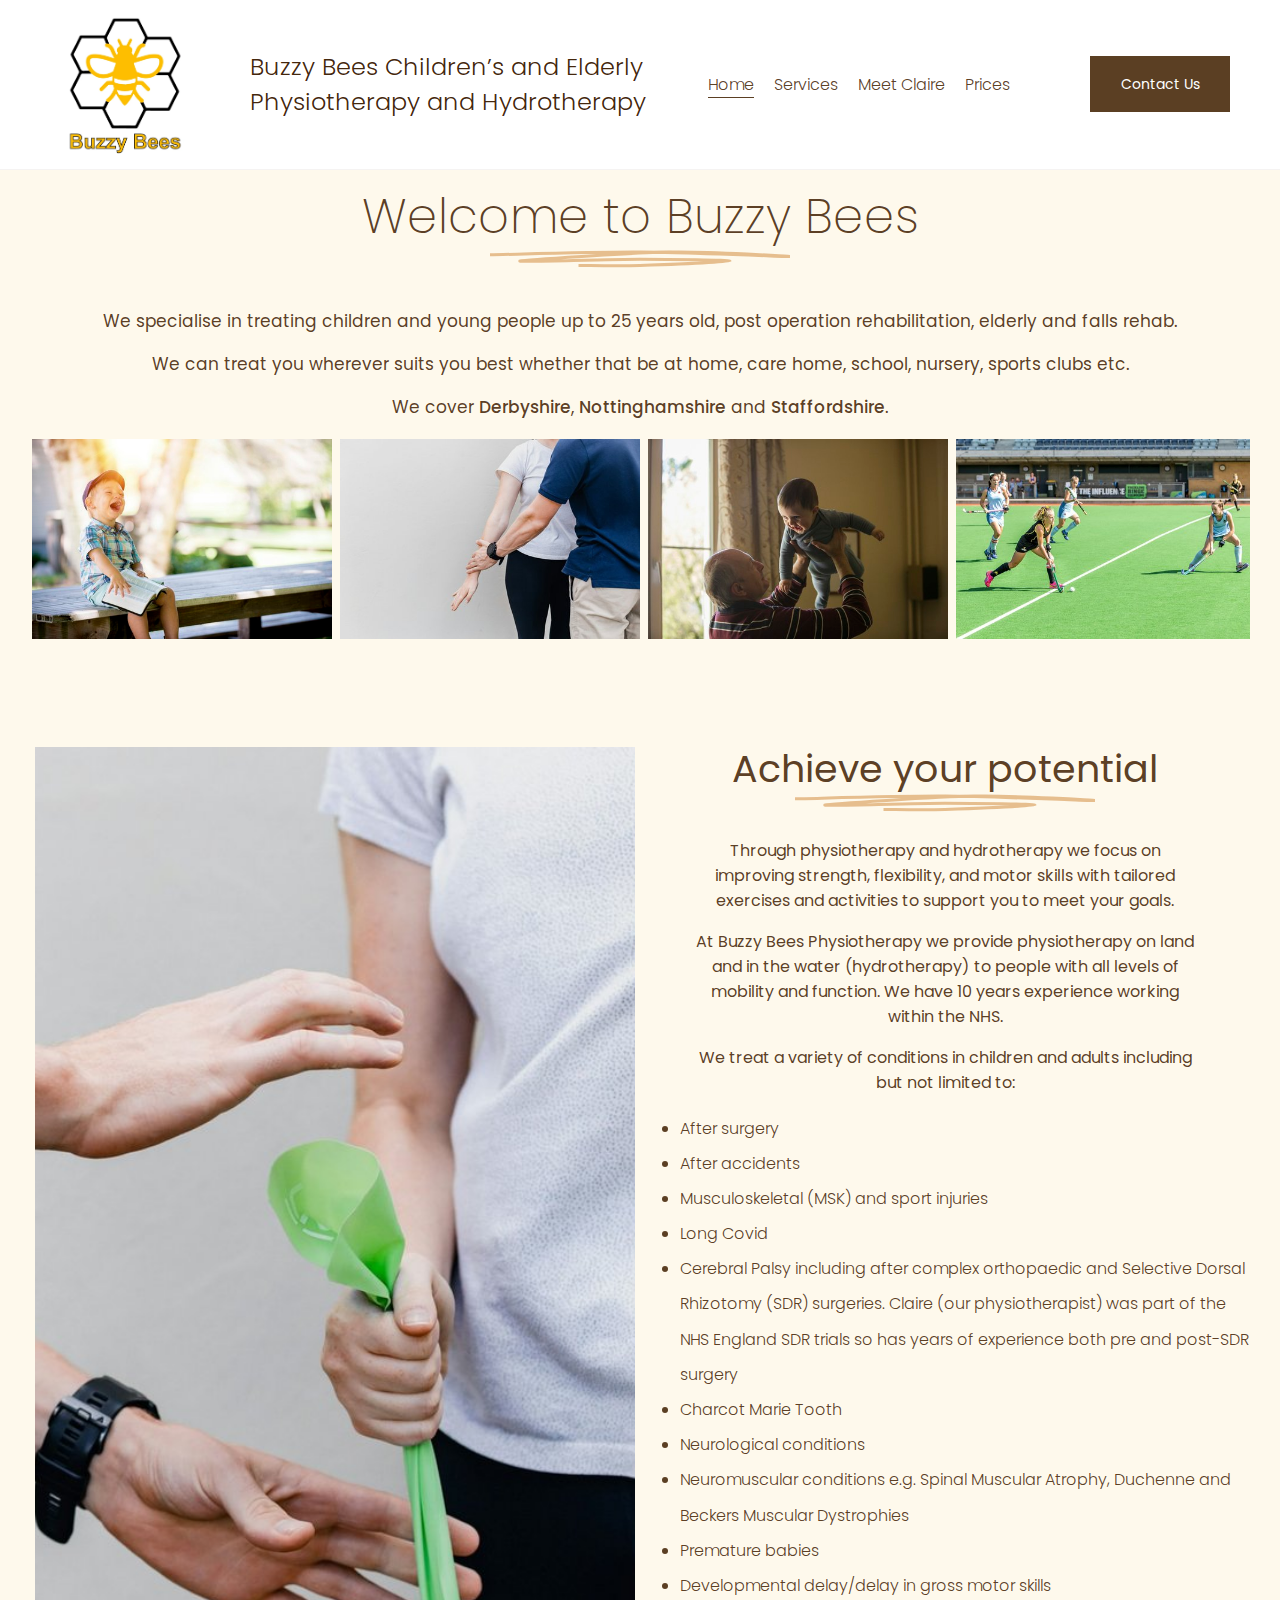
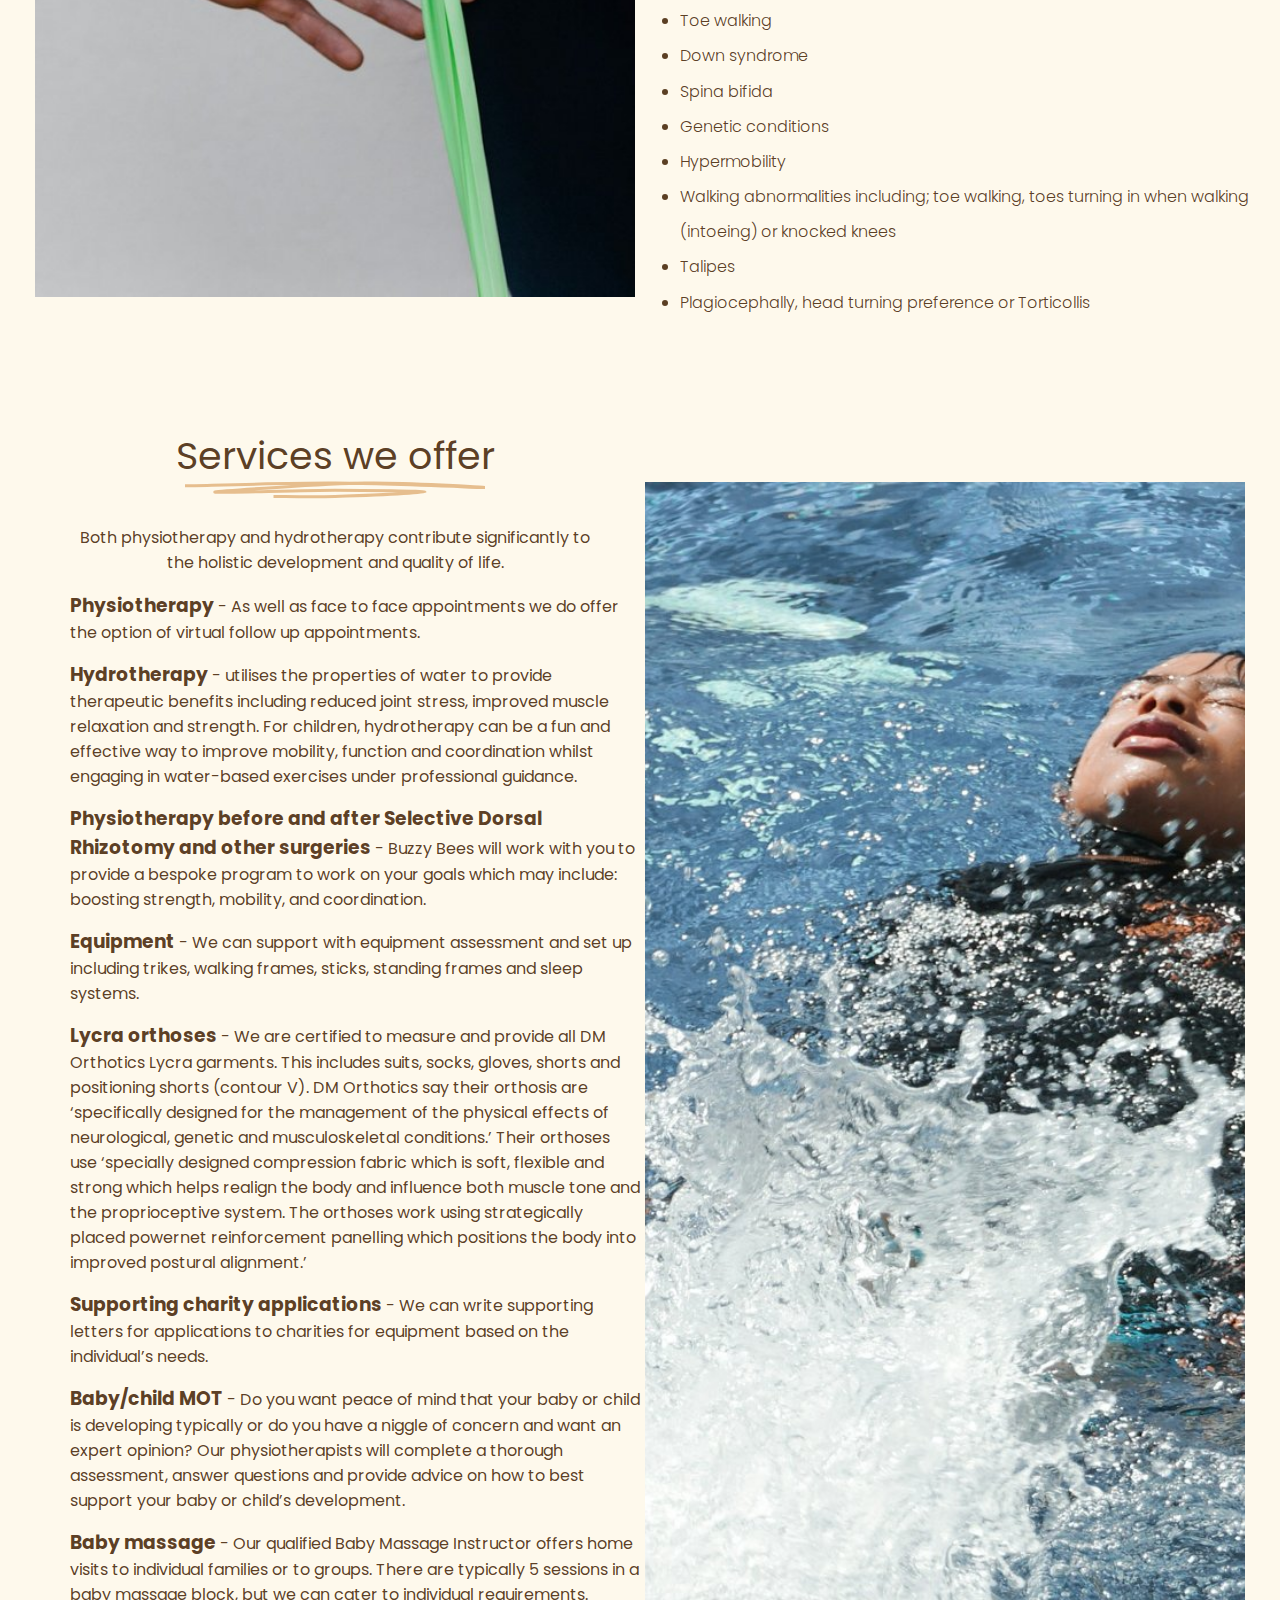
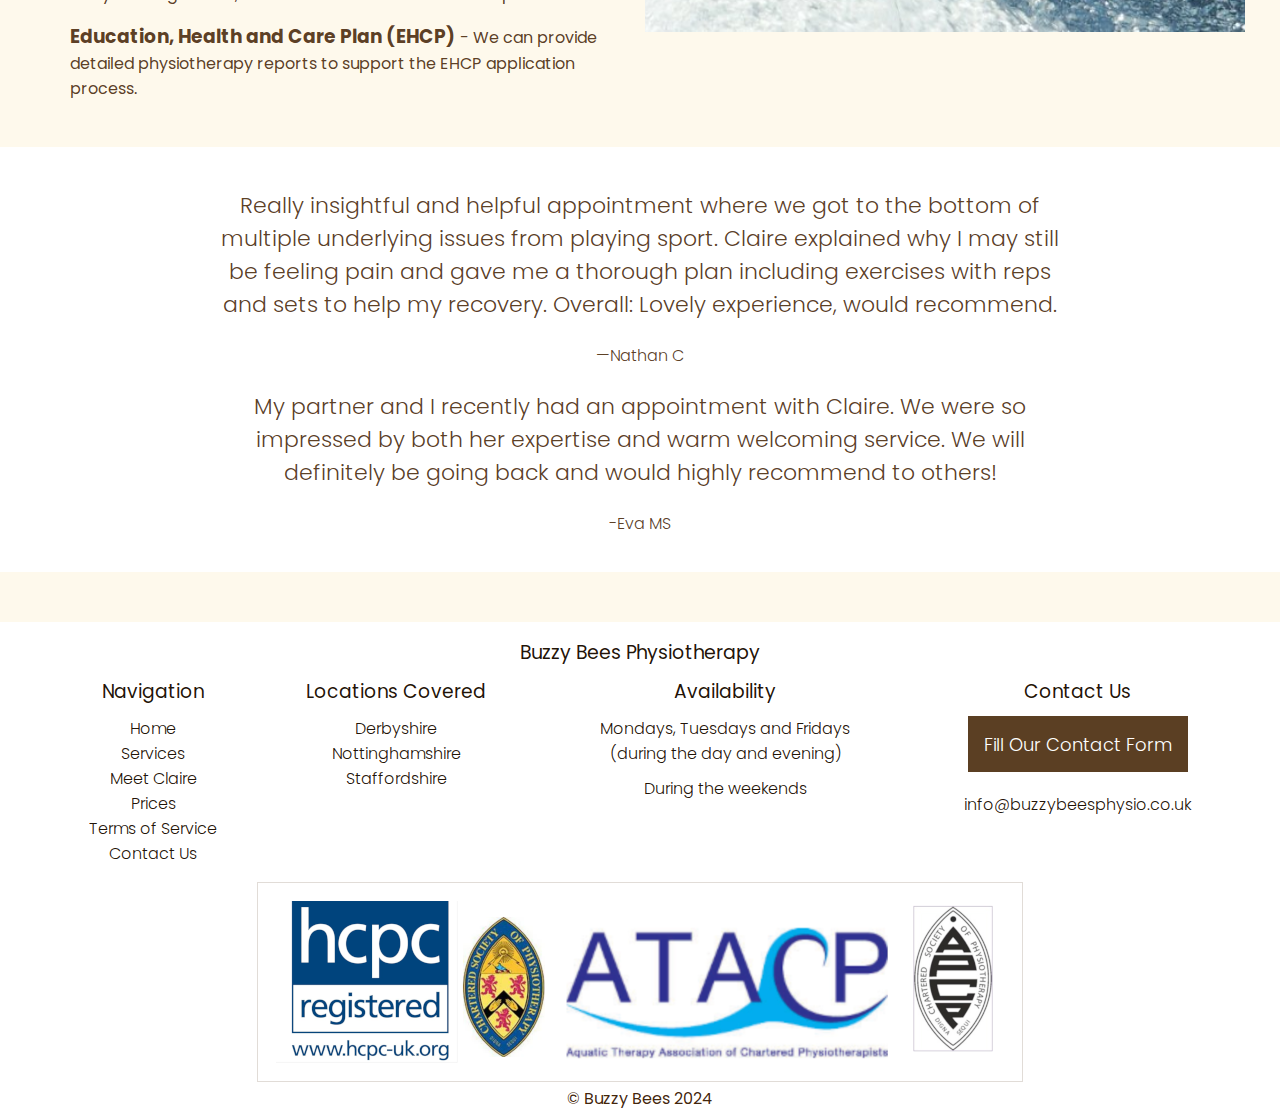
==== commit 33b168f0: "updated business title in head and main" ====
--- a/index.html
+++ b/index.html
@@ -8,7 +8,7 @@
         post operation rehabilitation, elderly and falls rehab. Derbyshire,
         Nottinghamshire and Staffordshire.">
 
-    <title>Buzzy Bees Physiotherapy - Derbyshire, Nottinghamshire and Staffordshire</title>
+    <title>Buzzy Bees - Children’s and Elderly Physiotherapy and Hydrotherapy - Derbyshire, Nottinghamshire and Staffordshire</title>
     <link rel="stylesheet" href="/style.css">
     <link rel="icon" href="/assets/favicon.ico" type="image/x-icon">
     <!-- Fonts -->
@@ -35,8 +35,7 @@
     <header>
         <div class="logo-and-title">
             <img src="/assets/logo.webp" alt="Buzzy Bees Physio logo" class="header-logo">
-             <h1 class="title"><span>Buzzy Bees Adult and Children’s Physiotherapy and Hydrotherapy</span></h1> <!-- <span class="h1-location">Derbyshire,
-                Nottinghamshire and Staffordshire</span> -->
+             <h1 class="title"><span>Buzzy Bees Children’s and Elderly Physiotherapy and Hydrotherapy</span></h1>
         </div>
         <nav class="menu">
             <ul class="links">
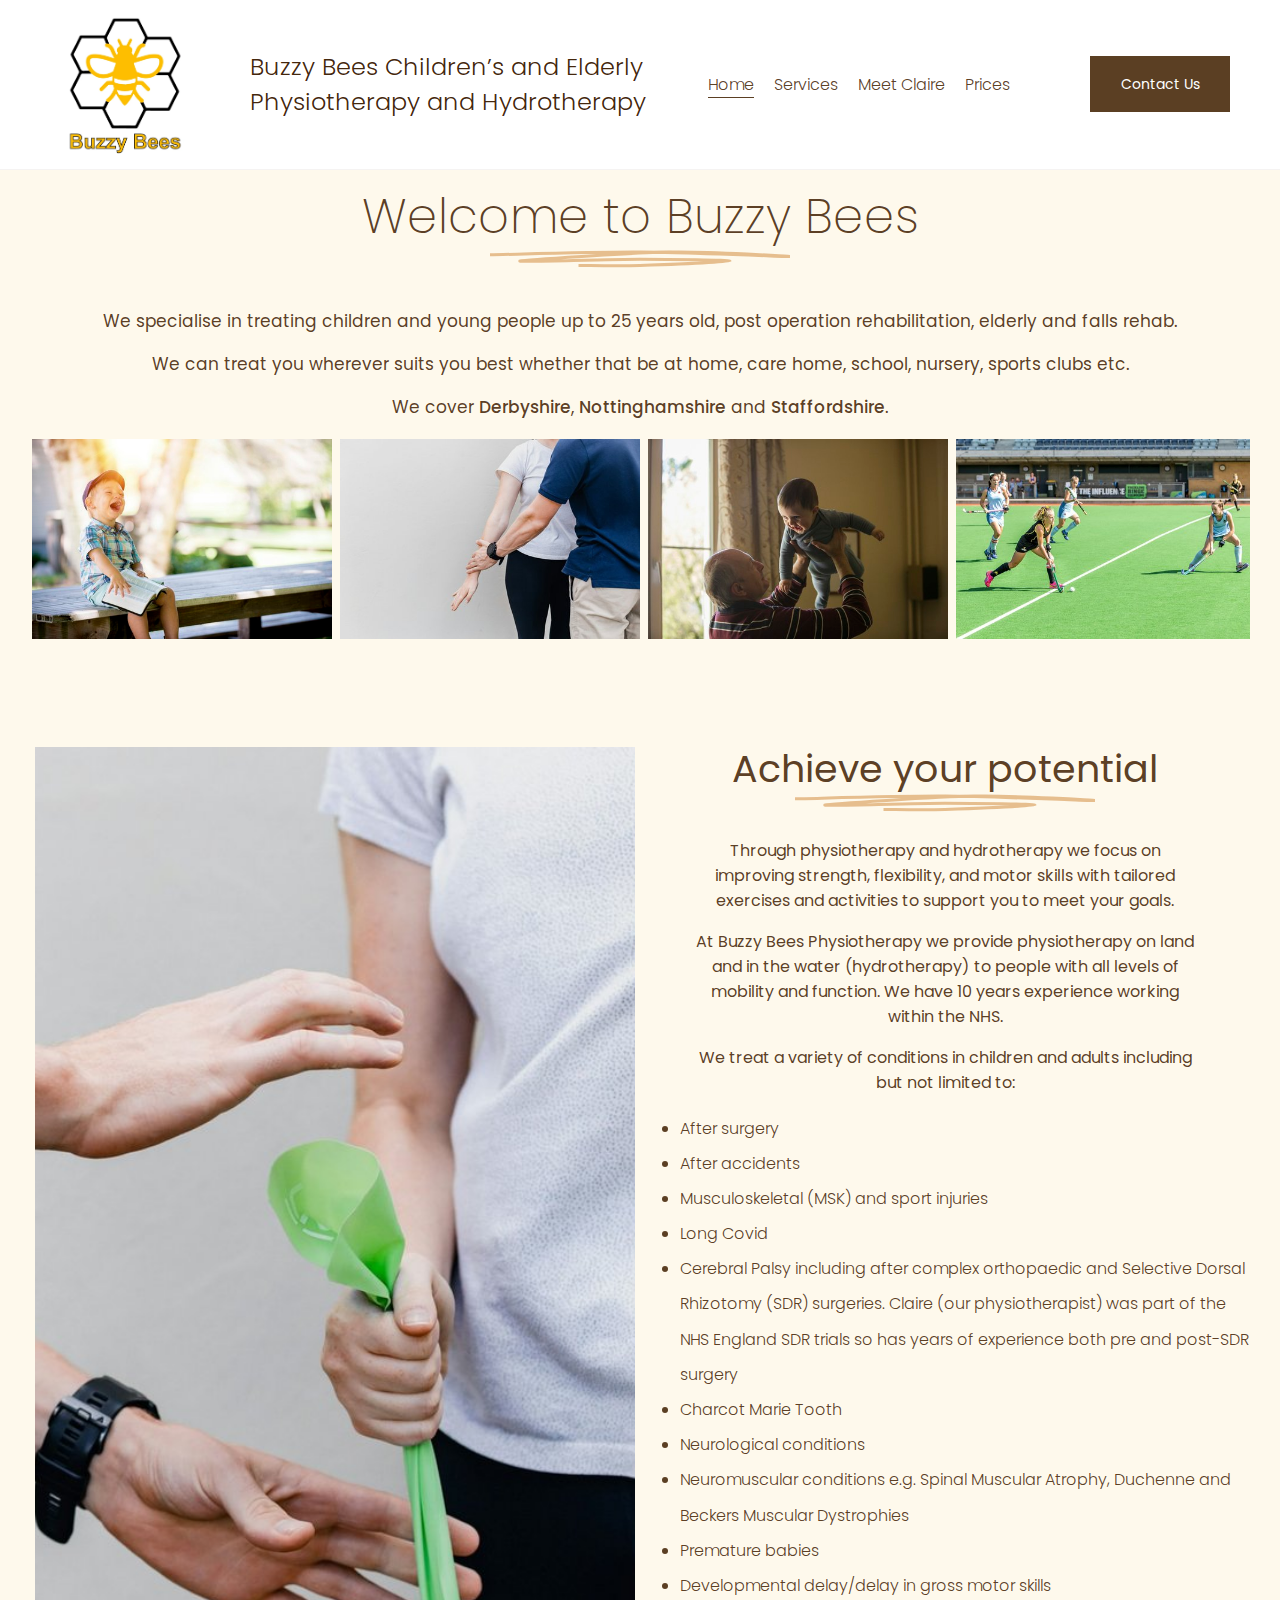
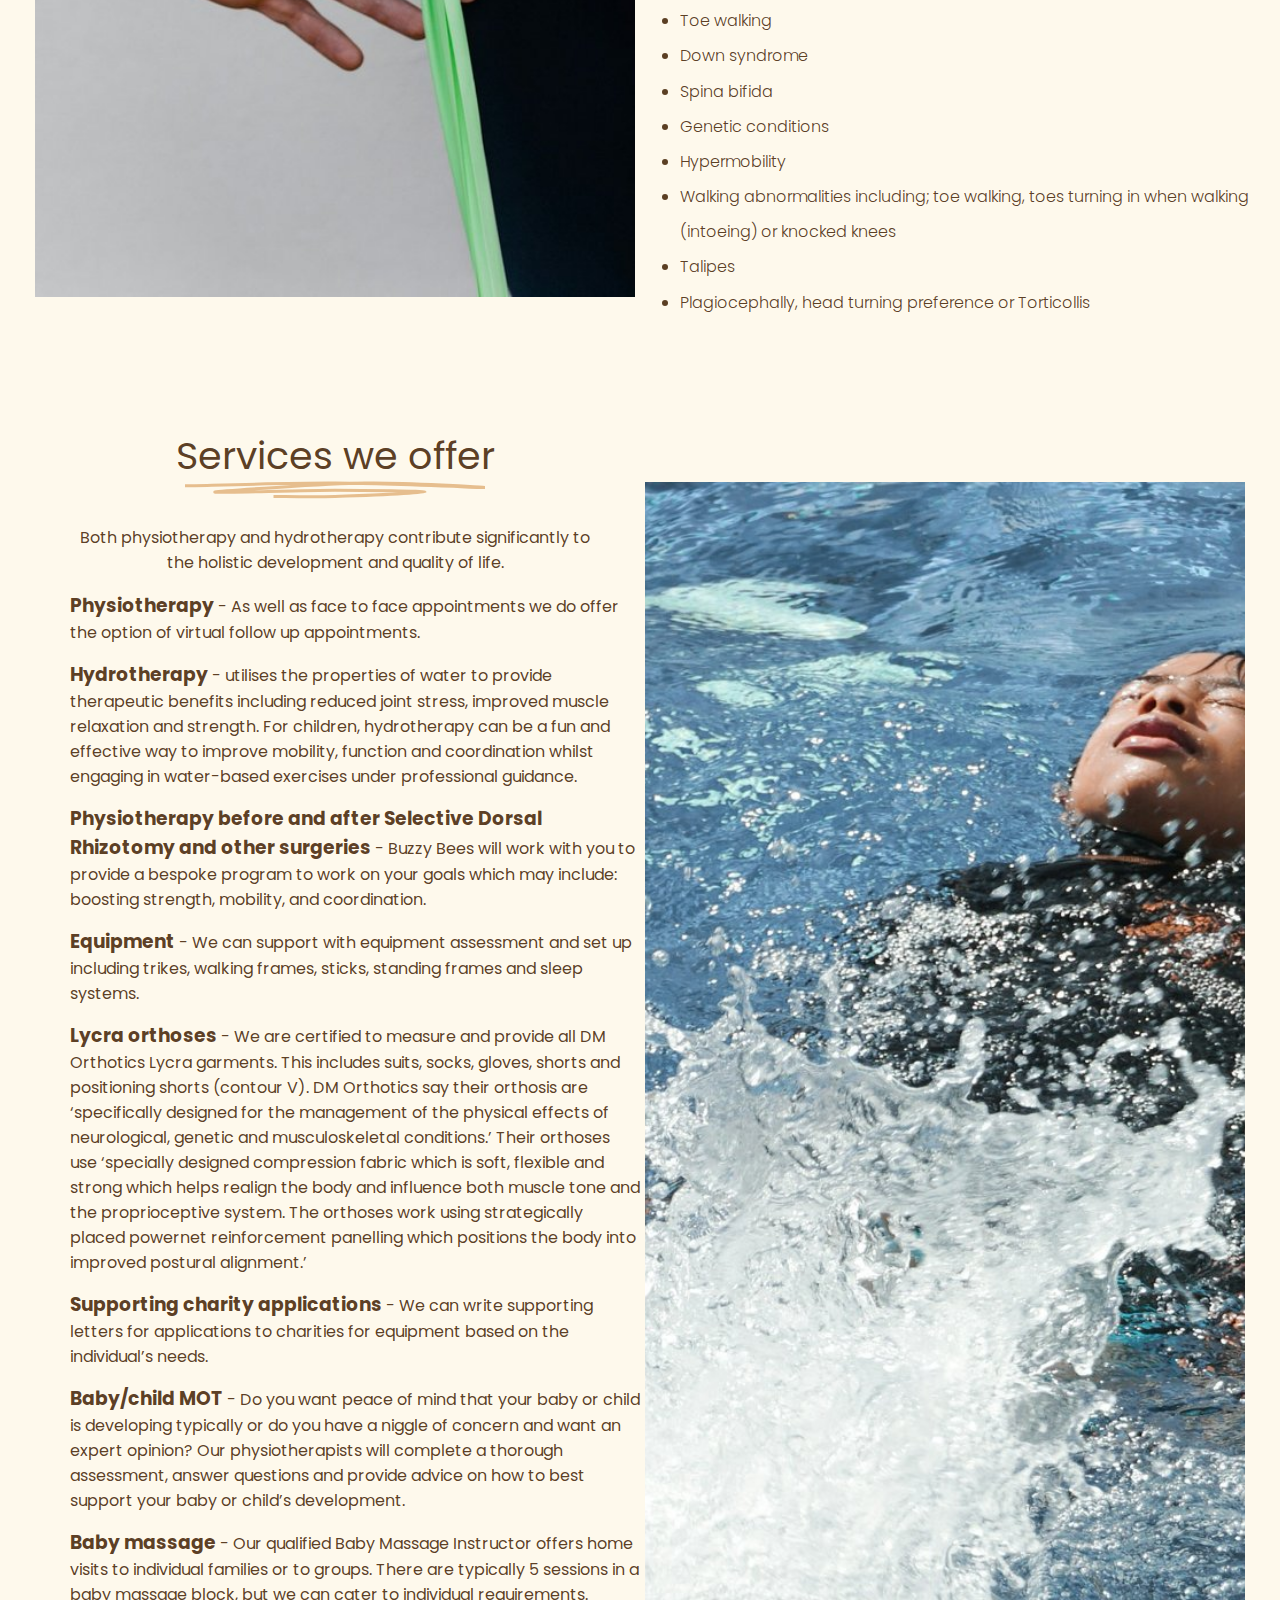
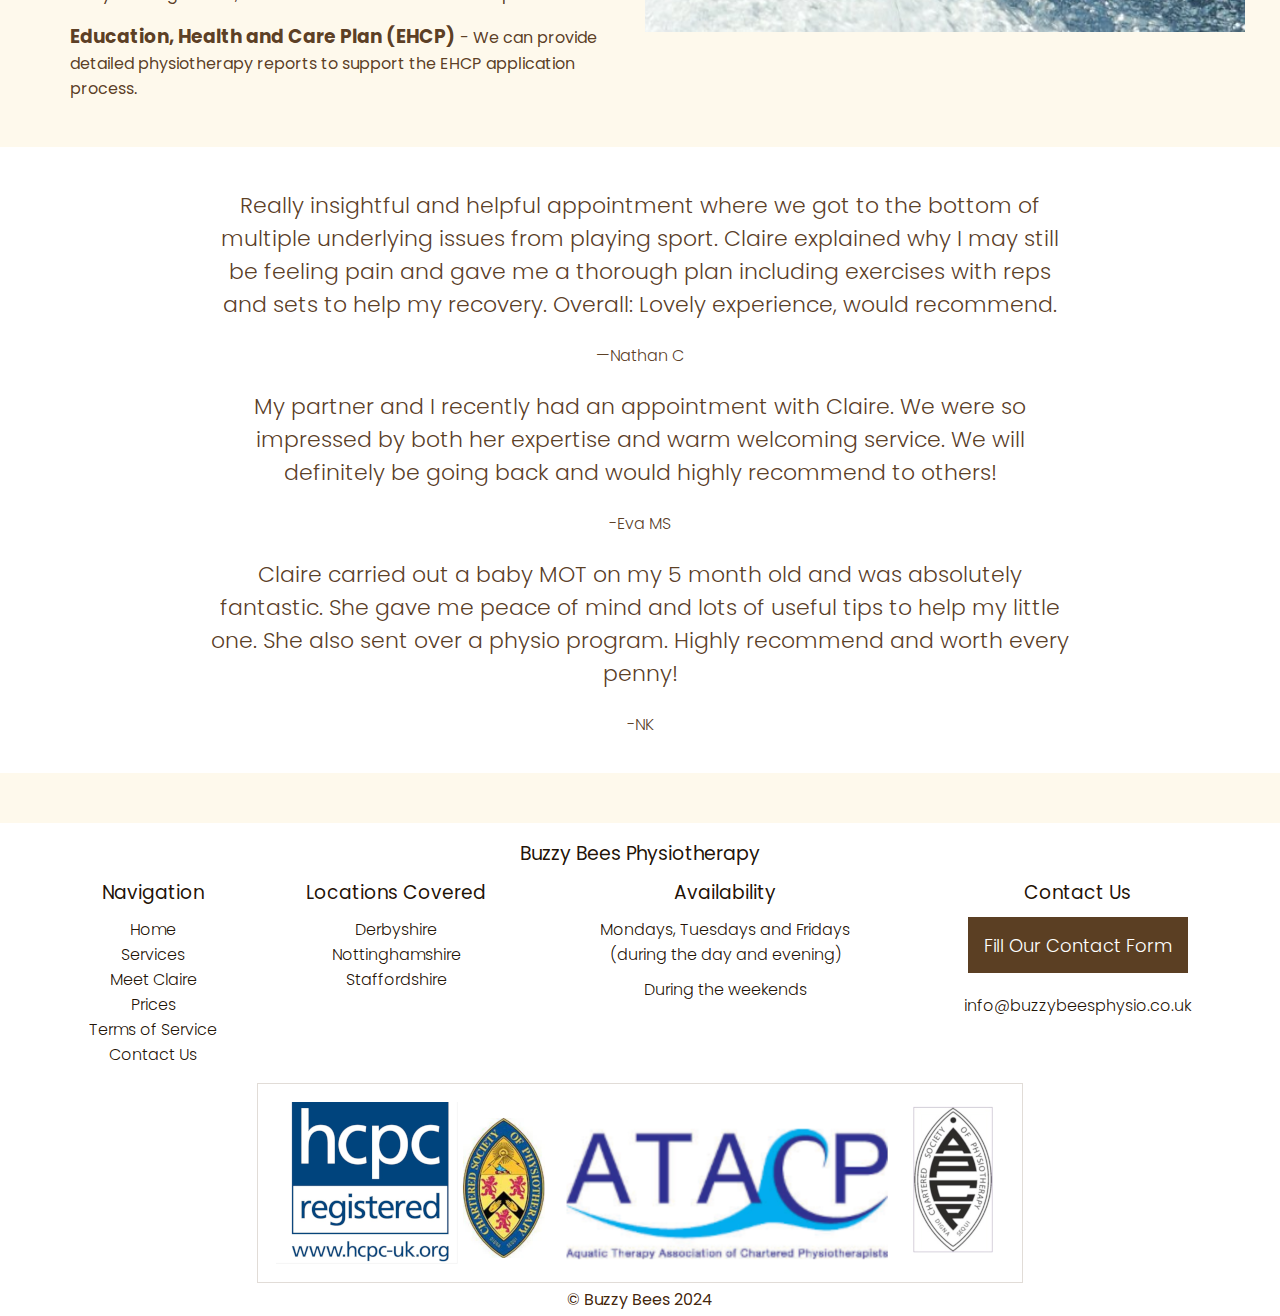
==== commit 1485e140: "added new client quote" ====
--- a/index.html
+++ b/index.html
@@ -229,6 +229,10 @@
                     recommend to others!</p>
                 <p class="name">-Eva MS</p>
             </div>
+            <div class="quote">
+                <p class="text">Claire carried out a baby MOT on my 5 month old and was absolutely fantastic. She gave me peace of mind and lots of useful tips to help my little one. She also sent over a physio program. Highly recommend and worth every penny!</p>
+                <p class="name">-NK</p>
+            </div>
         </aside>
     </main>
     <footer>
